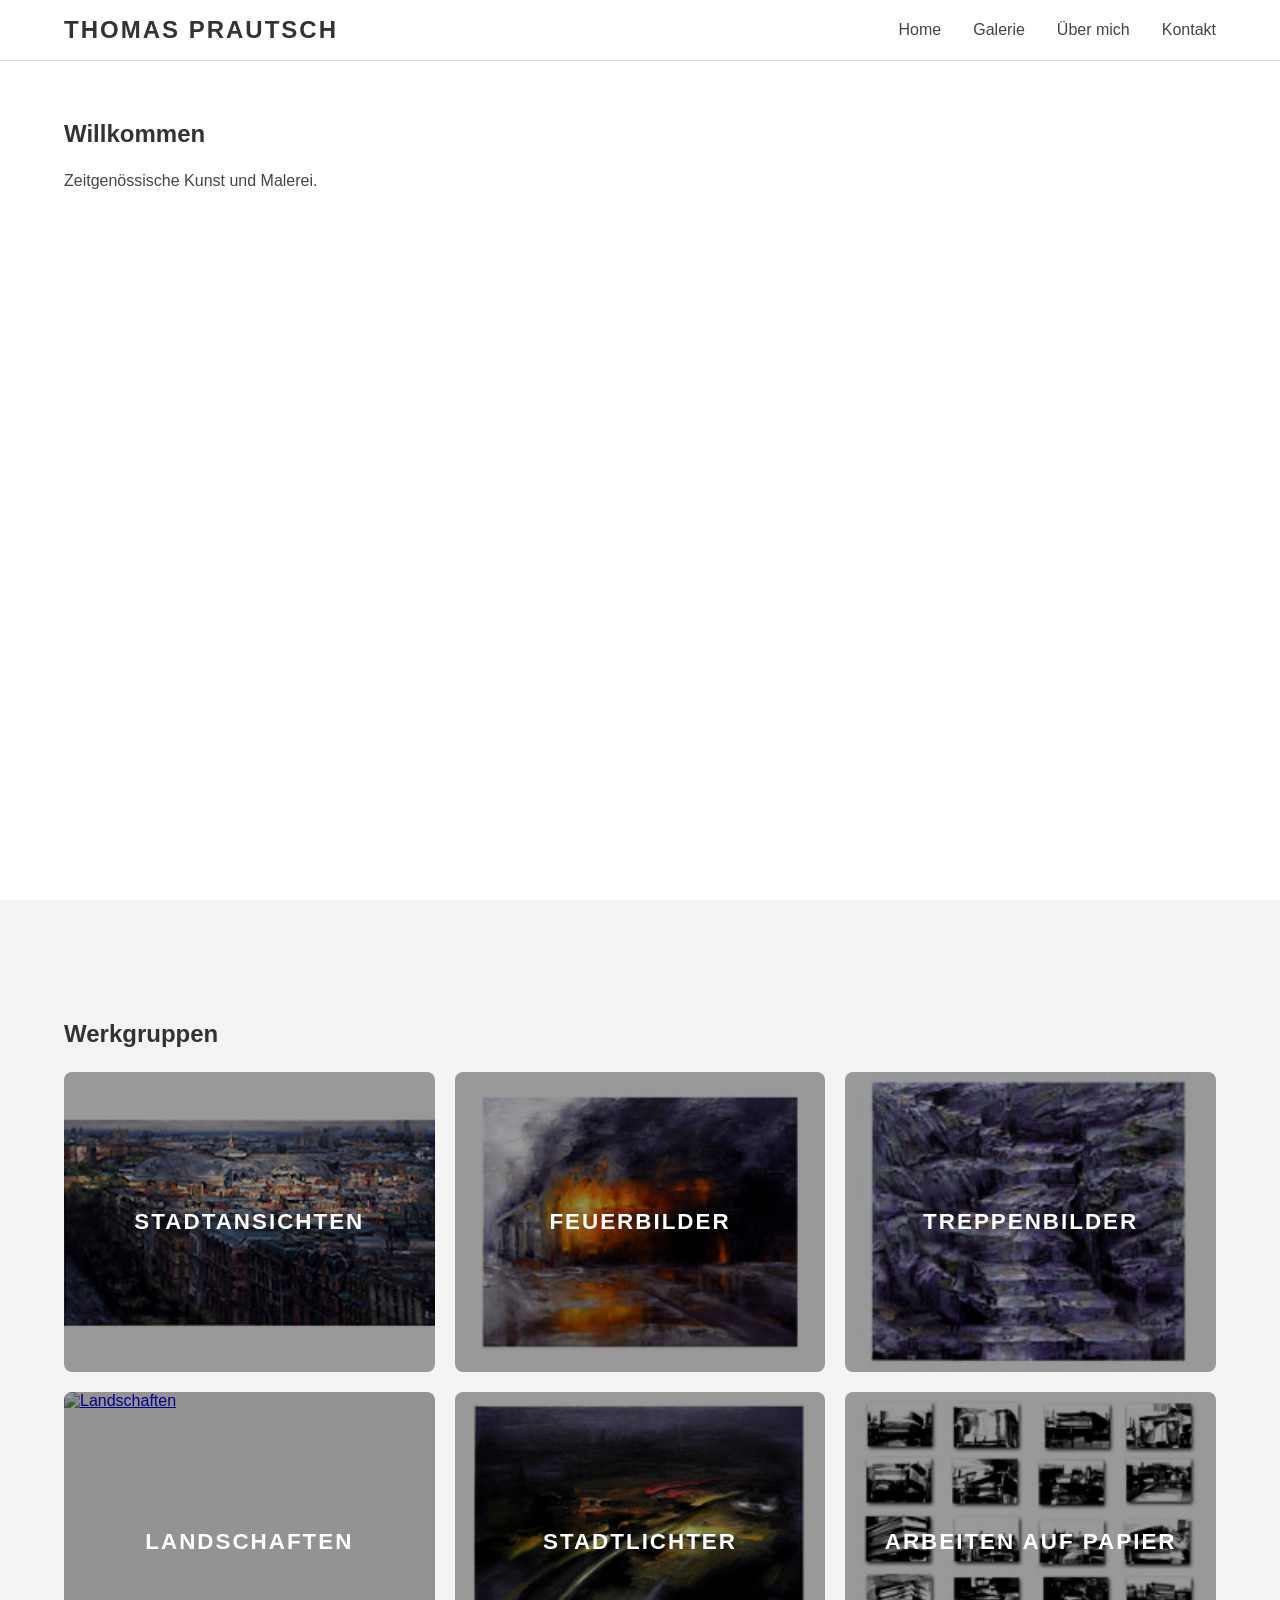
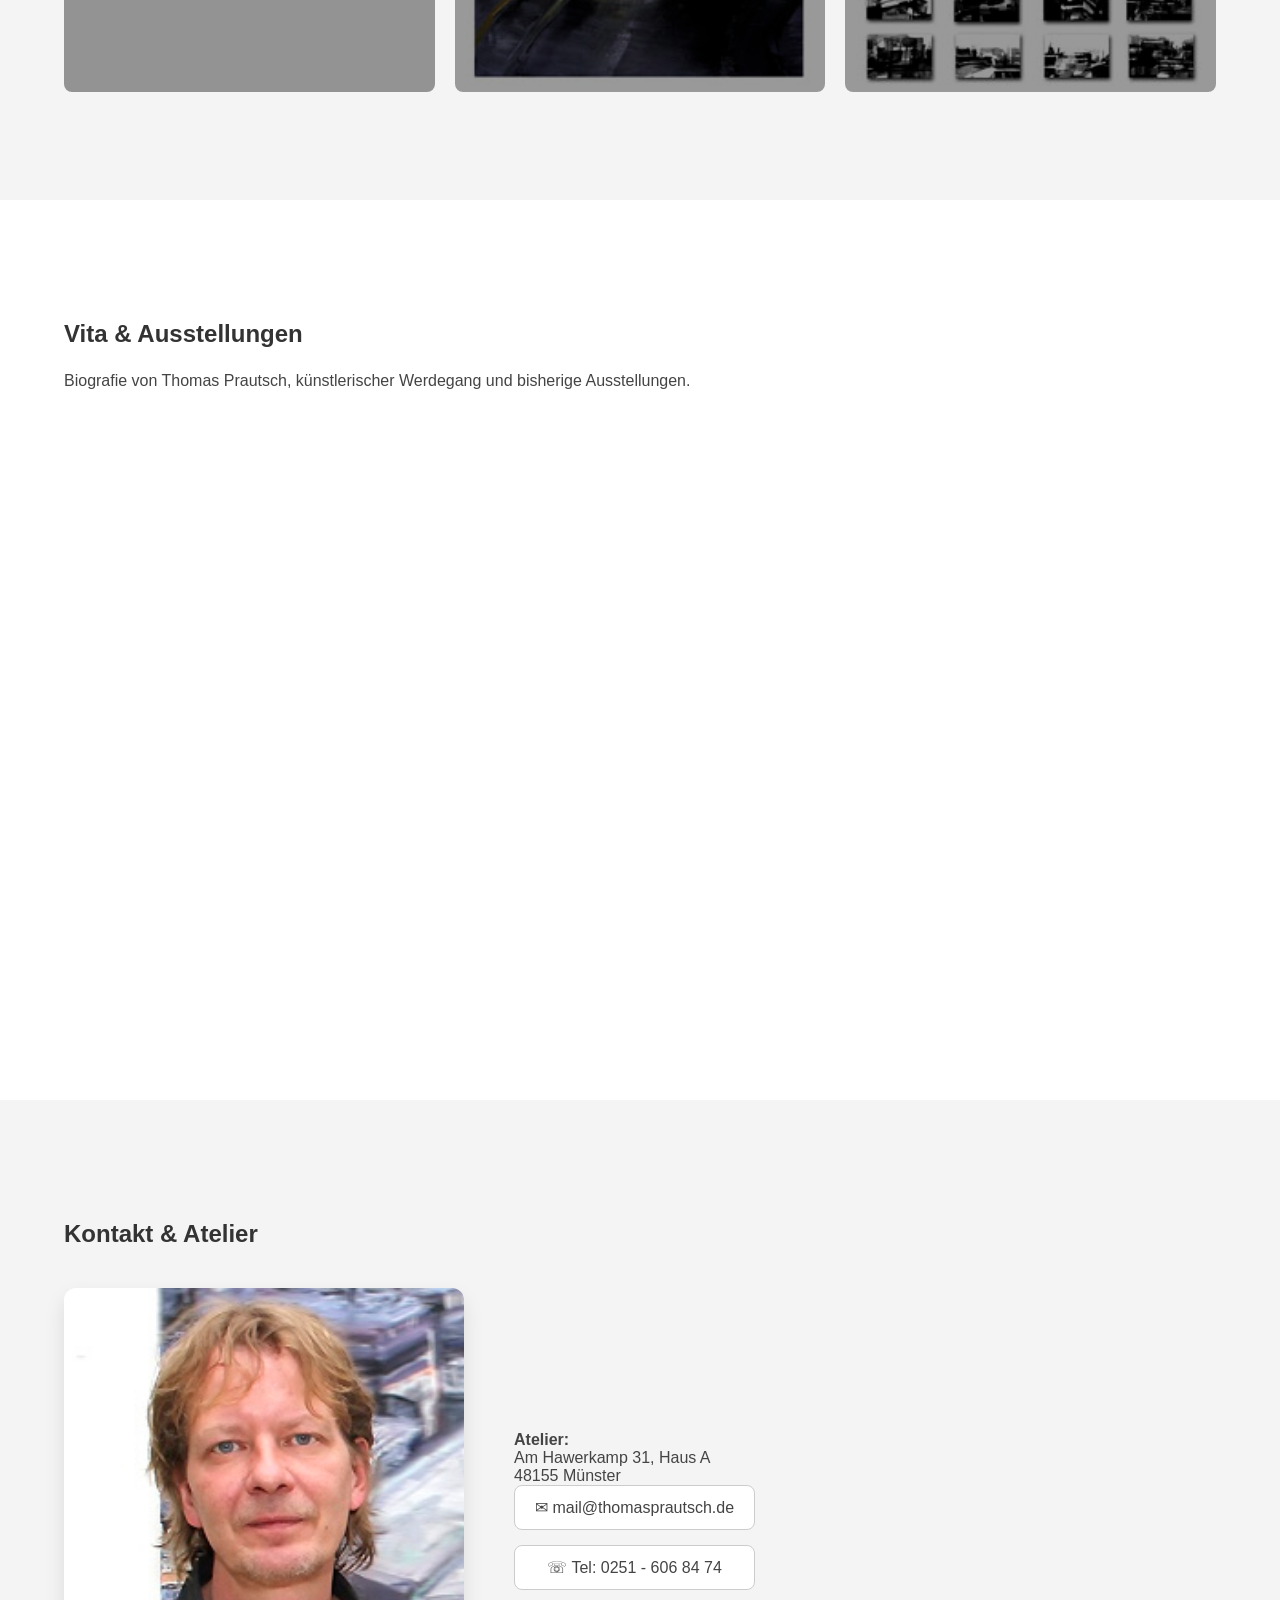
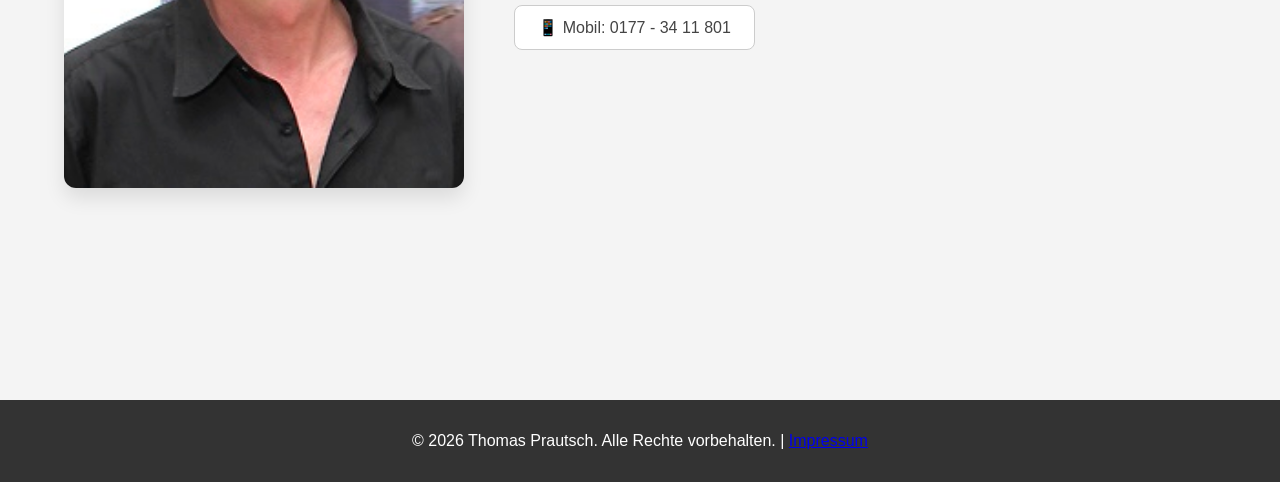
==== index.html @ 219afb4e "Update: Styles, Script, index; Add: feuerbilder, landschaften,..." ====
<!DOCTYPE html>
<html lang="de">
<head>
    <meta charset="UTF-8">
    <meta name="viewport" content="width=device-width, initial-scale=1.0">
    <title>Thomas Prautsch | Künstler</title>
    
    <link rel="stylesheet" href="Styles.css">
</head>
<body>

    <header class="header">
        <a href="#home" class="logo">Thomas Prautsch</a>
        
        <div class="hamburger">
            <span class="bar"></span>
            <span class="bar"></span>
            <span class="bar"></span>
        </div>

        <nav class="nav-menu">
            <ul class="nav-list">
                <li class="nav-item"><a href="#home" class="nav-link">Home</a></li>
                <li class="nav-item"><a href="#galerie" class="nav-link">Galerie</a></li>
                <li class="nav-item"><a href="#vita" class="nav-link">Über mich</a></li>
                <li class="nav-item"><a href="#kontakt" class="nav-link">Kontakt</a></li>
            </ul>
        </nav>
    </header>

    <main>
        <section id="home" class="section">
            <div class="container">
                <h1>Willkommen</h1>
                <p>Zeitgenössische Kunst und Malerei.</p>
                </div>
        </section>

        <section id="galerie" class="section bg-light">
    <div class="container">
        <h2>Werkgruppen</h2>
        <div class="category-grid">
            
            <a href="stadtansichten.html" class="category-item">
                <img src="bilder/stadt_vorschaubild.jpg" alt="Stadtansichten">
                <div class="category-overlay">
                    <span>Stadtansichten</span>
                </div>
            </a>

            <a href="feuerbilder.html" class="category-item">
                <img src="bilder/feuer_vorschaubild.jpg" alt="Feuerbilder">
                <div class="category-overlay">
                    <span>Feuerbilder</span>
                </div>
            </a>

            <a href="treppenbilder.html" class="category-item">
                <img src="bilder/treppe_vorschaubild.jpg" alt="Treppenbilder">
                <div class="category-overlay">
                    <span>Treppenbilder</span>
                </div>
            </a>

            <a href="Landschaften.html" class="category-item">
                <img src="bilder/Landschaft_vorschaubild.jpg" alt="Landschaften">
                <div class="category-overlay">
                    <span>Landschaften</span>
                </div>
            </a>

            <a href="Stadtlichter.html" class="category-item">
                <img src="bilder/stadtlicht_vorschaubild.jpg" alt="Stadtlichter">
                <div class="category-overlay">
                    <span>Stadtlichter</span>
                </div>
            </a>

            <a href="papierarbeiten.html" class="category-item">
                <img src="bilder/papier_vorschaubild.jpg" alt="Papierarbeiten">
                <div class="category-overlay">
                    <span>Arbeiten auf Papier</span>
                </div>
            </a>

            </div>
    </div>
</section>

        <section id="vita" class="section">
            <div class="container">
                <h2>Vita & Ausstellungen</h2>
                <p>Biografie von Thomas Prautsch, künstlerischer Werdegang und bisherige Ausstellungen.</p>
            </div>
        </section>

        <section id="kontakt" class="section bg-light">
            <div class="container">
                <h2>Kontakt & Atelier</h2>
                
                <div class="contact-wrapper">
                    <div class="contact-image">
                        <img src="bilder/Kontakt.jpeg" alt="Portrait Thomas Prautsch">
                    </div>

                    <div class="contact-info">
                        <p class="address">
                            <strong>Atelier:</strong><br>
                            Am Hawerkamp 31, Haus A<br>
                            48155 Münster
                        </p>
                        
                        <div class="contact-links">
                            <a href="mailto:mail@thomasprautsch.de" class="contact-btn">
                                ✉ mail@thomasprautsch.de
                            </a>
                            
                            <a href="tel:+492516068474" class="contact-btn">
                                ☏ Tel: 0251 - 606 84 74
                            </a>
                            
                            <a href="tel:+491773411801" class="contact-btn">
                                📱 Mobil: 0177 - 34 11 801
                            </a>
                        </div>
                    </div>
                </div>

            </div>
        </section>
    </main>

    <footer class="footer">
        <p>&copy; 2026 Thomas Prautsch. Alle Rechte vorbehalten. | <a href="#impressum">Impressum</a></p>
    </footer>
    <div id="lightbox" class="lightbox">
    <span class="close">&times;</span>
    <img class="lightbox-content" id="lightbox-img">
    <div id="caption"></div>
</div>
    <script src="Script.js"></script>
</body>
</html>
---- Styles.css ----
/* --- 1. VARIABLEN & RESET --- */
:root {
    --primary-color: #333;
    --bg-color: #fff;
    --bg-light: #f4f4f4;
    --text-color: #444;
    --nav-bg: #ffffff;
    --accent-color: #888;
}

* {
    margin: 0;
    padding: 0;
    box-sizing: border-box;
}

html {
    scroll-behavior: smooth;
    font-family: 'Helvetica Neue', Arial, sans-serif;
    color: var(--text-color);
}

/* --- 2. HEADER & NAVIGATION --- */
.header {
    background-color: var(--nav-bg);
    border-bottom: 1px solid #ddd;
    position: fixed; 
    width: 100%;
    top: 0;
    z-index: 1000;
    display: flex;
    justify-content: space-between;
    align-items: center;
    padding: 1rem 5%;
}

.logo {
    font-size: 1.5rem;
    font-weight: bold;
    color: var(--primary-color);
    text-decoration: none;
    text-transform: uppercase;
    letter-spacing: 2px;
}

.nav-list {
    display: flex;
    list-style: none;
}

.nav-item {
    margin-left: 2rem;
}

.nav-link {
    font-size: 1rem;
    color: var(--text-color);
    text-decoration: none;
    transition: color 0.3s ease;
}

.nav-link:hover {
    color: var(--accent-color);
}

/* --- 3. BURGER MENÜ (Mobile) --- */
.hamburger {
    display: none;
    cursor: pointer;
}

.bar {
    display: block;
    width: 25px;
    height: 3px;
    margin: 5px auto;
    transition: all 0.3s ease-in-out;
    background-color: var(--primary-color);
}

/* --- 4. SEKTIONEN & LAYOUT --- */
.section {
    padding: 120px 5% 60px; /* Padding oben erhöht wegen Fixed Header */
    min-height: 100vh;
}

.bg-light {
    background-color: var(--bg-light);
}

.container {
    max-width: 1200px;
    margin: 0 auto;
}

h1, h2 {
    color: var(--primary-color);
    margin-bottom: 1.5rem;
}

/* --- 5. STARTSEITEN-GRID (Mit Blur & Overlay) --- */
.category-grid {
    display: grid;
    grid-template-columns: repeat(auto-fit, minmax(300px, 1fr));
    gap: 20px;
}

.category-item {
    position: relative;
    overflow: hidden;
    height: 300px;
    border-radius: 8px;
    display: block;
}

.category-item img {
    width: 100%;
    height: 100%;
    object-fit: cover;
    transition: transform 0.5s ease, filter 0.5s ease;
}

.category-overlay {
    position: absolute;
    top: 0; left: 0; width: 100%; height: 100%;
    background-color: rgba(0, 0, 0, 0.4);
    display: flex;
    align-items: center;
    justify-content: center;
    transition: background-color 0.5s ease;
}

.category-overlay span {
    color: white;
    font-size: 1.4rem;
    font-weight: bold;
    text-transform: uppercase;
    letter-spacing: 2px;
}

.category-item:hover img {
    filter: blur(8px);
    transform: scale(1.1);
}

.category-item:hover .category-overlay {
    background-color: rgba(0, 0, 0, 0.6);
}

/* --- 6. KATEGORIE-SEITEN-GRID (Stadtansichten etc. - Ohne Blur) --- */
/* --- Masonry Layout (Spalten unabhängig voneinander) --- */
.works-grid {
    /* Definiert die Anzahl der Spalten */
    column-count: 3; 
    /* Abstand zwischen den Spalten */
    column-gap: 30px; 
    width: 100%;
}

.work-item {
    /* Wichtig: Verhindert, dass ein Element zwischen zwei Spalten zerrissen wird */
    break-inside: avoid; 
    display: inline-block; /* Nötig für die korrekte Spaltenberechnung */
    width: 100%;
    margin-bottom: 40px; /* Abstand nach unten zum nächsten Bild */
}

/* Anpassung für Tablets (2 Spalten) */
@media (max-width: 900px) {
    .works-grid {
        column-count: 2;
    }
}

/* Anpassung für Handys (1 Spalte) */
@media (max-width: 600px) {
    .works-grid {
        column-count: 1;
    }
}

.work-img-container {
    width: 100%;
    overflow: hidden;
    border-radius: 12px; /* Deine gewünschten abgerundeten Ecken */
}

.gallery-img {
    width: 100%;
    height: auto;
    display: block;
    cursor: pointer;
    transition: transform 0.3s ease;
}

.gallery-img:hover {
    transform: scale(1.03); /* Dezenter Zoom ohne Unschärfe */
}

.work-info {
    padding: 15px 5px;
}

.work-info h3 {
    font-size: 1.1rem;
    margin-bottom: 5px;
    color: var(--primary-color);
}

.work-info p {
    font-size: 0.9rem;
    color: #666;
    font-style: italic;
}

/* --- 7. KONTAKT BEREICH (Modern) --- */
.contact-wrapper {
    display: flex;
    flex-wrap: wrap;
    gap: 50px;
    align-items: center;
    margin-top: 40px;
}

.contact-image img {
    width: 100%;
    max-width: 400px;
    aspect-ratio: 4 / 5;
    object-fit: cover;
    object-position: 47% 50%; /* Deine X-Korrektur */
    border-radius: 12px;
    box-shadow: 0 10px 20px rgba(0,0,0,0.1);
}

.contact-links {
    display: flex;
    flex-direction: column;
    gap: 15px;
}

.contact-btn {
    display: inline-block;
    padding: 12px 20px;
    background-color: white;
    color: var(--text-color);
    border: 1px solid #ccc;
    border-radius: 8px;
    text-decoration: none;
    transition: all 0.3s ease;
    text-align: center;
}

.contact-btn:hover {
    background-color: var(--primary-color);
    color: white;
    transform: translateY(-3px);
}

/* --- 8. LIGHTBOX (Mit Navigation & Pfeilen) --- */
.lightbox {
    display: none;
    position: fixed;
    z-index: 3000;
    left: 0; top: 0; width: 100%; height: 100%;
    background-color: rgba(0, 0, 0, 0.95);
    align-items: center;
    justify-content: center;
}

.lightbox-content {
    max-width: 80%;
    max-height: 80%;
    animation: zoom 0.3s ease;
}

@keyframes zoom {
    from {transform: scale(0.8); opacity: 0;}
    to {transform: scale(1); opacity: 1;}
}

.close {
    position: absolute; top: 30px; right: 50px;
    color: white; font-size: 50px; cursor: pointer;
}

.prev, .next {
    position: absolute;
    top: 50%;
    transform: translateY(-50%);
    color: white;
    font-size: 50px;
    padding: 20px;
    cursor: pointer;
    user-select: none;
    transition: color 0.3s;
}

.prev { left: 20px; }
.next { right: 20px; }

.prev:hover, .next:hover { color: var(--accent-color); }

#caption {
    position: absolute;
    bottom: 40px;
    color: #ccc;
    font-size: 1.2rem;
}

/* --- 9. FOOTER --- */
.footer {
    text-align: center;
    padding: 2rem;
    background-color: var(--primary-color);
    color: white;
}

/* --- 10. MEDIA QUERIES --- */
@media (max-width: 768px) {
    .hamburger { display: block; }

    .nav-menu {
        position: fixed;
        left: -100%;
        top: 70px;
        background-color: var(--nav-bg);
        width: 100%;
        height: auto;
        padding-bottom: 20px;
        transition: 0.3s;
        box-shadow: 0 10px 10px rgba(0,0,0,0.1);
    }

    .nav-menu.active { left: 0; }
    
    .nav-list { flex-direction: column; text-align: center; }
    .nav-item { margin: 1.5rem 0; }

    .hamburger.active .bar:nth-child(2) { opacity: 0; }
    .hamburger.active .bar:nth-child(1) { transform: translateY(8px) rotate(45deg); }
    .hamburger.active .bar:nth-child(3) { transform: translateY(-8px) rotate(-45deg); }
    
    .prev, .next { font-size: 30px; }
}
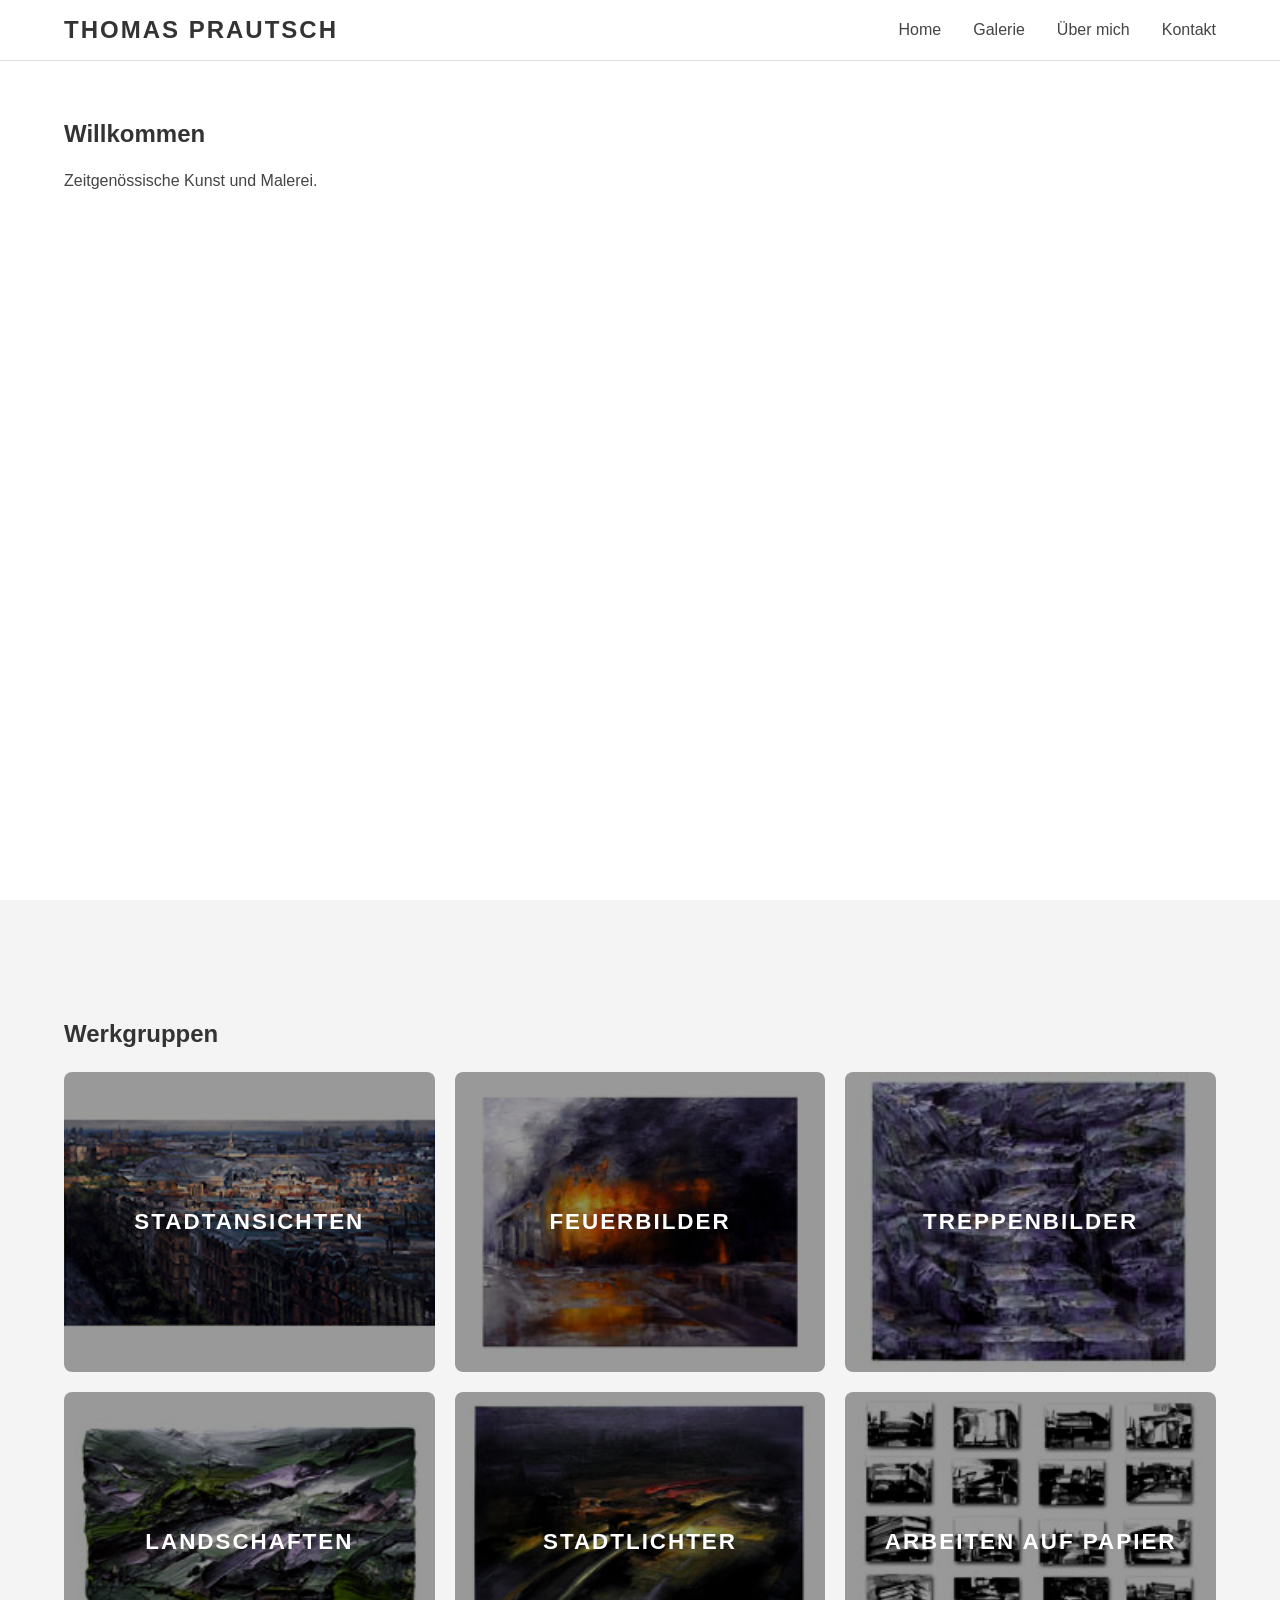
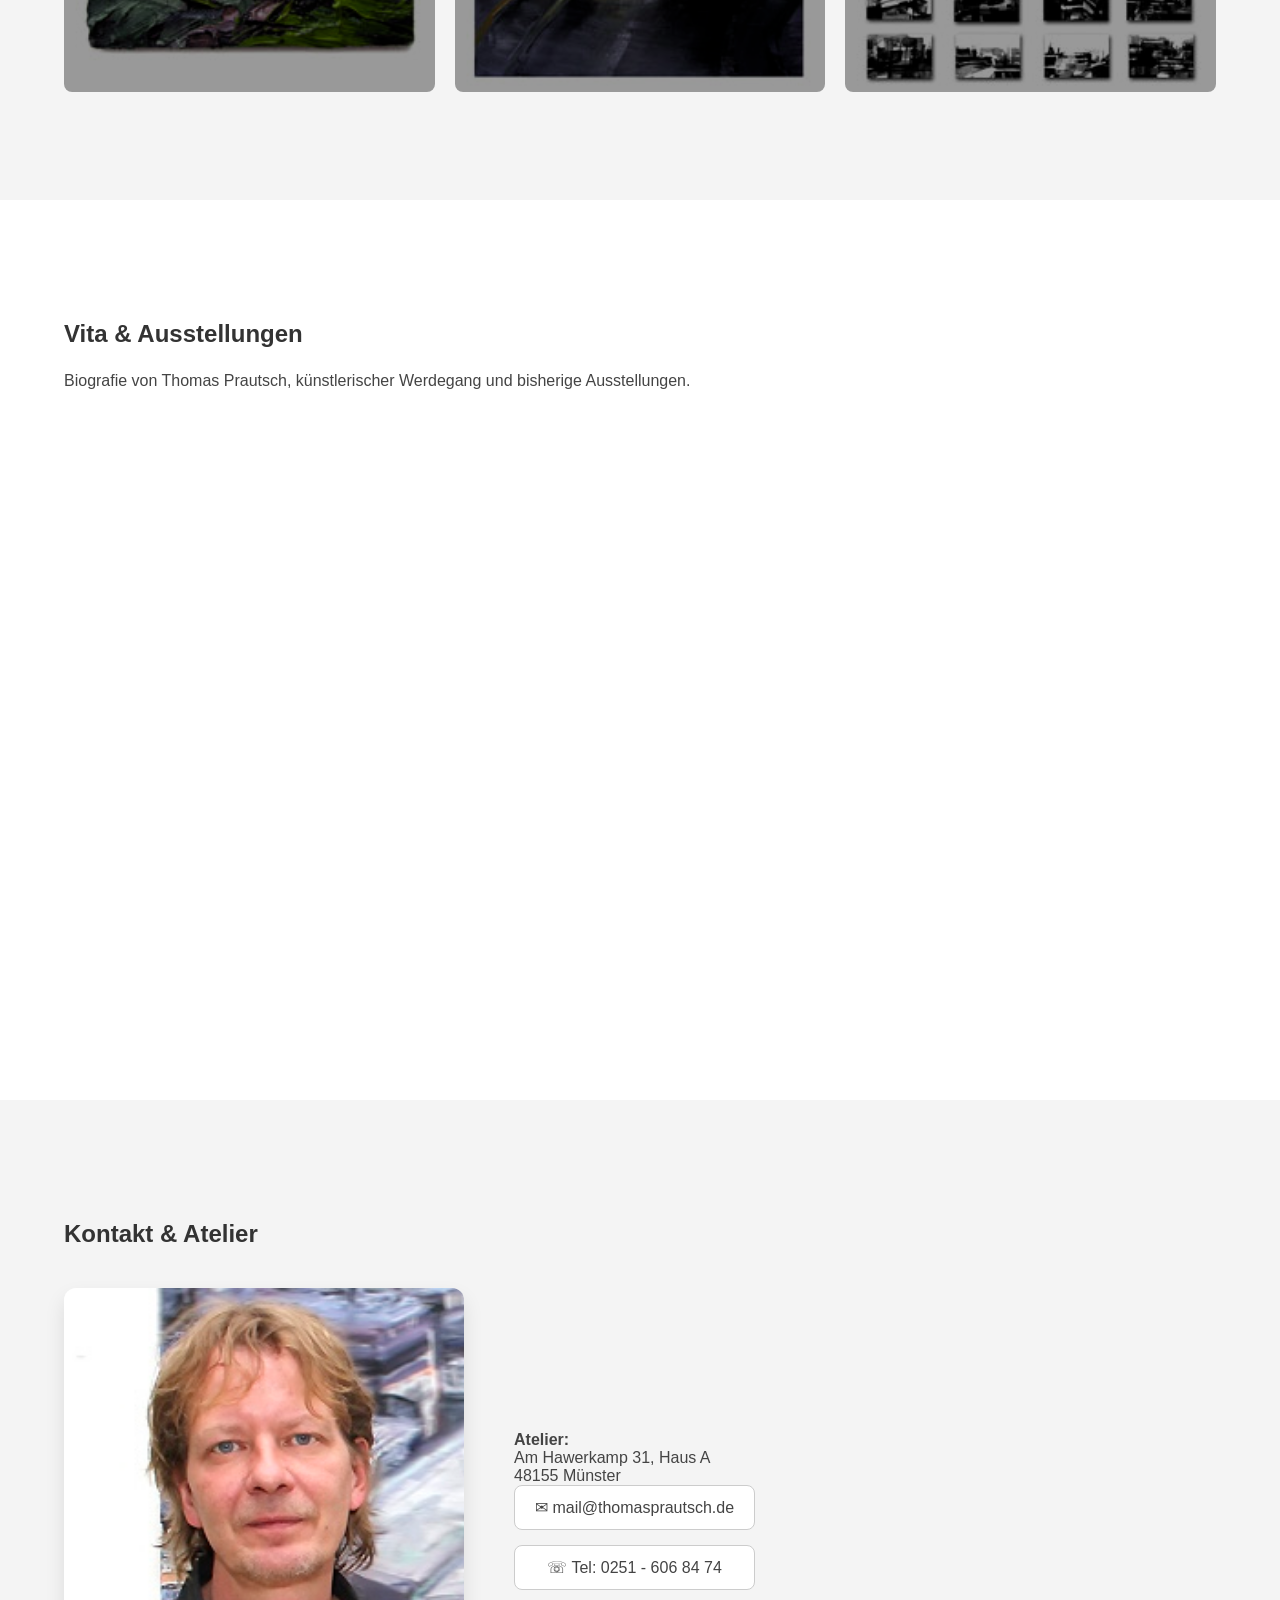
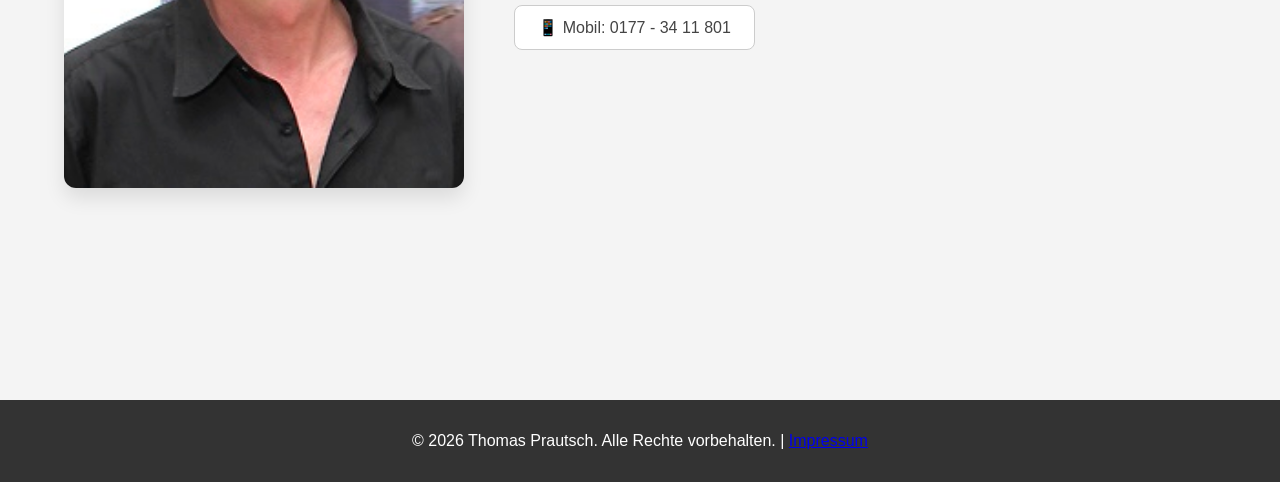
==== commit 8db77893: "Update index.html upper case errors" ====
--- a/index.html
+++ b/index.html
@@ -62,14 +62,14 @@
                 </div>
             </a>
 
-            <a href="Landschaften.html" class="category-item">
-                <img src="bilder/Landschaft_vorschaubild.jpg" alt="Landschaften">
+            <a href="landschaften.html" class="category-item">
+                <img src="bilder/landschaft_vorschaubild.jpg" alt="Landschaften">
                 <div class="category-overlay">
                     <span>Landschaften</span>
                 </div>
             </a>
 
-            <a href="Stadtlichter.html" class="category-item">
+            <a href="stadtlichter.html" class="category-item">
                 <img src="bilder/stadtlicht_vorschaubild.jpg" alt="Stadtlichter">
                 <div class="category-overlay">
                     <span>Stadtlichter</span>
@@ -140,4 +140,4 @@
 </div>
     <script src="Script.js"></script>
 </body>
-</html>+</html>
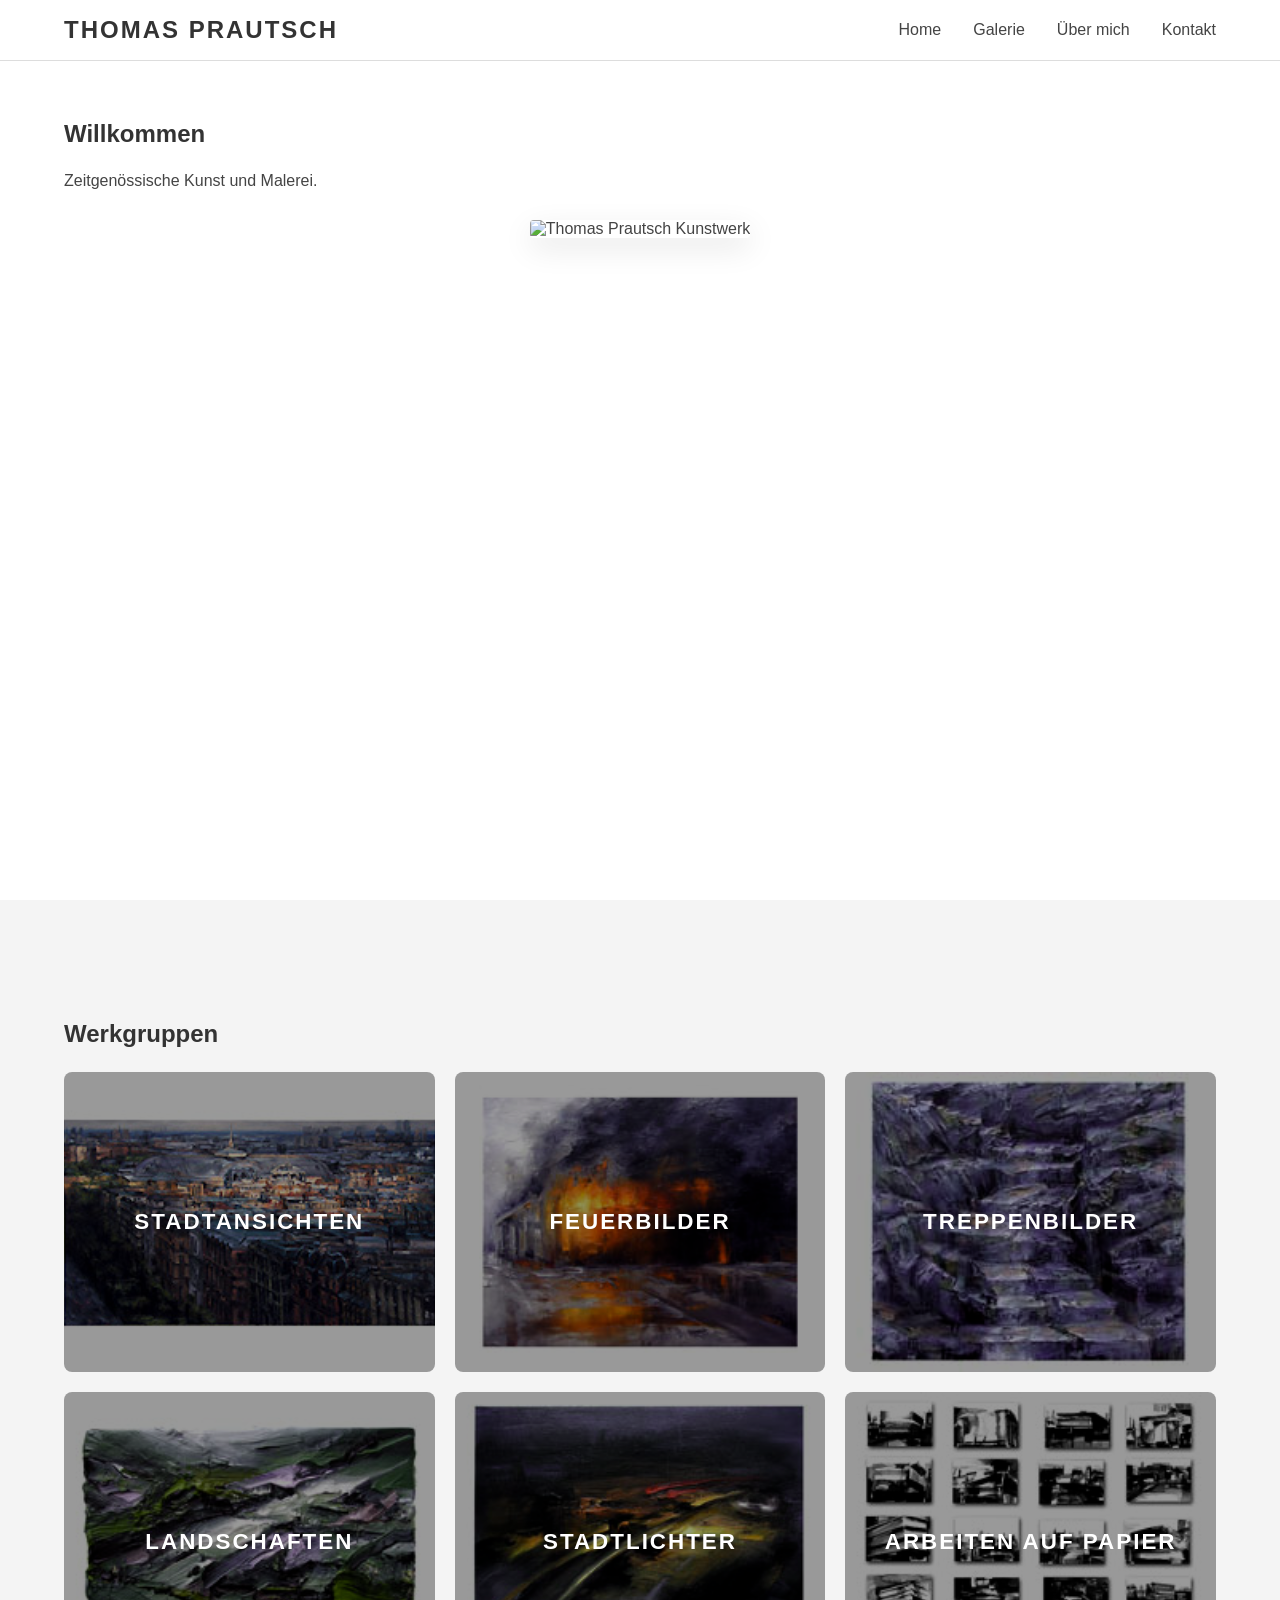
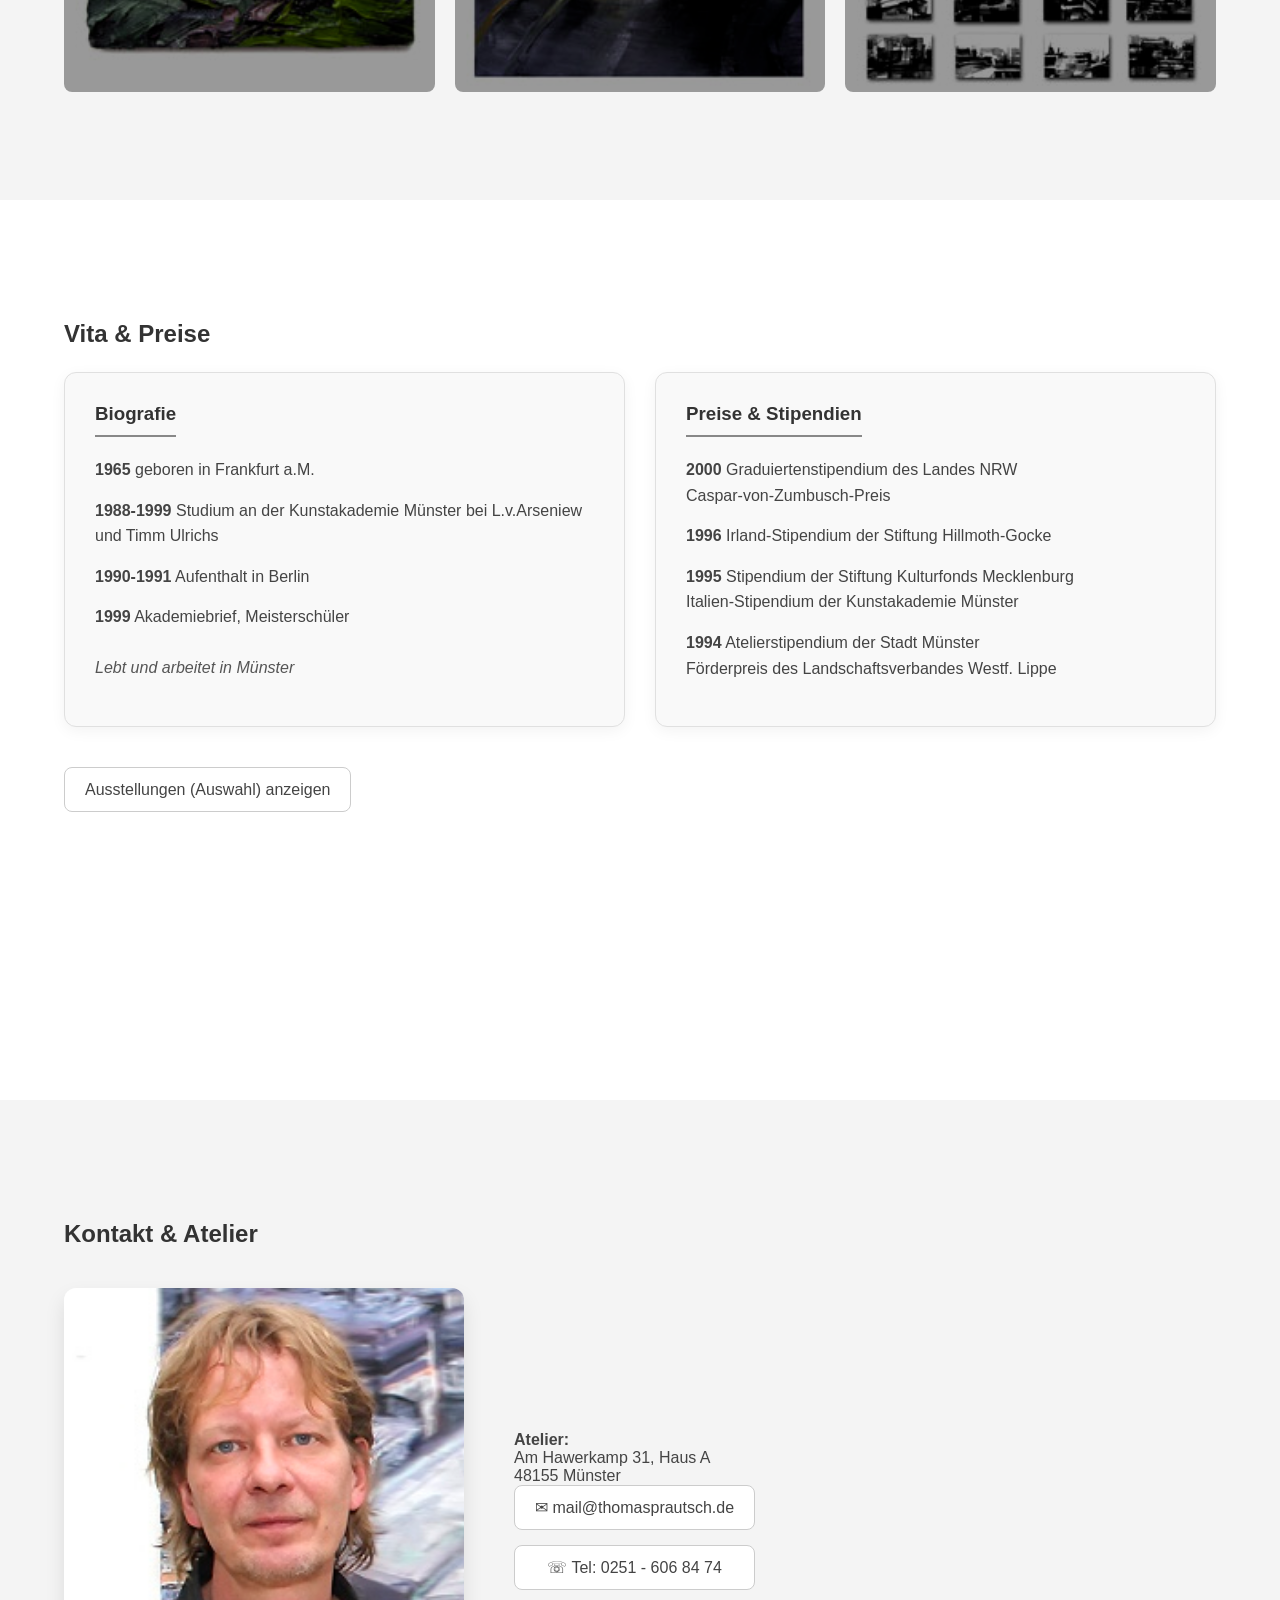
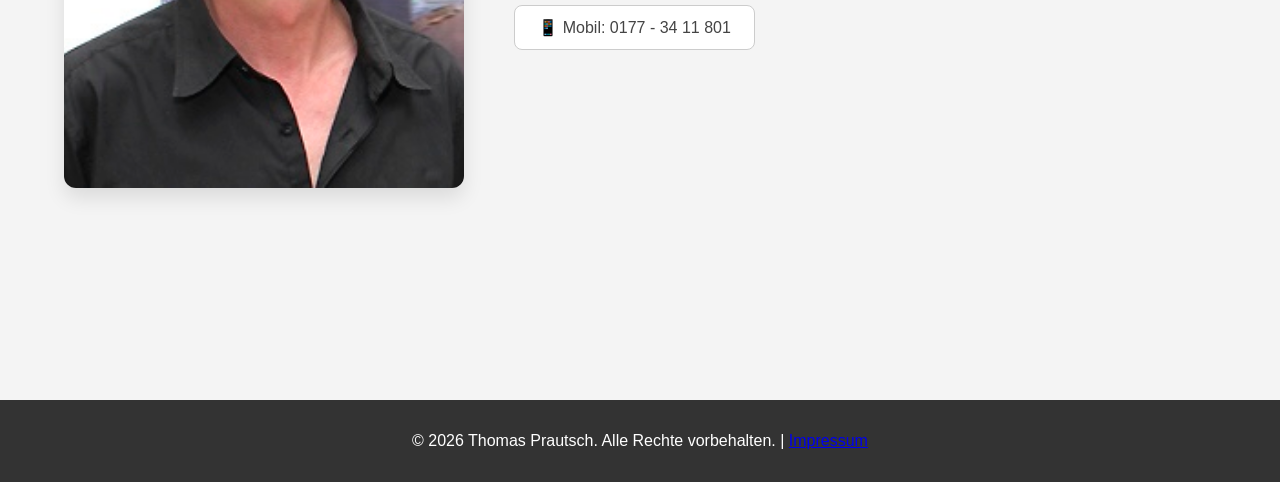
==== commit e70e7d39: "Update index, styles" ====
--- a/index.html
+++ b/index.html
@@ -33,64 +33,131 @@
             <div class="container">
                 <h1>Willkommen</h1>
                 <p>Zeitgenössische Kunst und Malerei.</p>
-                </div>
+            </div>
+            <div class="welcome-image-container">
+                <img src="bilder/Atelier_Pano_1.jpg" alt="Thomas Prautsch Kunstwerk" class="welcome-img">
+            </div>
         </section>
 
         <section id="galerie" class="section bg-light">
-    <div class="container">
-        <h2>Werkgruppen</h2>
-        <div class="category-grid">
+            <div class="container">
+                <h2>Werkgruppen</h2>
+                <div class="category-grid">
             
-            <a href="stadtansichten.html" class="category-item">
-                <img src="bilder/stadt_vorschaubild.jpg" alt="Stadtansichten">
-                <div class="category-overlay">
-                    <span>Stadtansichten</span>
-                </div>
-            </a>
-
-            <a href="feuerbilder.html" class="category-item">
-                <img src="bilder/feuer_vorschaubild.jpg" alt="Feuerbilder">
-                <div class="category-overlay">
-                    <span>Feuerbilder</span>
-                </div>
-            </a>
-
-            <a href="treppenbilder.html" class="category-item">
-                <img src="bilder/treppe_vorschaubild.jpg" alt="Treppenbilder">
-                <div class="category-overlay">
-                    <span>Treppenbilder</span>
-                </div>
-            </a>
-
-            <a href="landschaften.html" class="category-item">
-                <img src="bilder/landschaft_vorschaubild.jpg" alt="Landschaften">
-                <div class="category-overlay">
-                    <span>Landschaften</span>
-                </div>
-            </a>
-
-            <a href="stadtlichter.html" class="category-item">
-                <img src="bilder/stadtlicht_vorschaubild.jpg" alt="Stadtlichter">
-                <div class="category-overlay">
-                    <span>Stadtlichter</span>
-                </div>
-            </a>
-
-            <a href="papierarbeiten.html" class="category-item">
-                <img src="bilder/papier_vorschaubild.jpg" alt="Papierarbeiten">
-                <div class="category-overlay">
-                    <span>Arbeiten auf Papier</span>
-                </div>
-            </a>
-
-            </div>
-    </div>
+                    <a href="stadtansichten.html" class="category-item">
+                        <img src="bilder/stadt_vorschaubild.jpg" alt="Stadtansichten">
+                        <div class="category-overlay">
+                            <span>Stadtansichten</span>
+                        </div>
+                    </a>
+
+                    <a href="feuerbilder.html" class="category-item">
+                        <img src="bilder/feuer_vorschaubild.jpg" alt="Feuerbilder">
+                        <div class="category-overlay">
+                            <span>Feuerbilder</span>
+                        </div>
+                    </a>
+
+                    <a href="treppenbilder.html" class="category-item">
+                        <img src="bilder/treppe_vorschaubild.jpg" alt="Treppenbilder">
+                        <div class="category-overlay">
+                            <span>Treppenbilder</span>
+                        </div>
+                    </a>
+
+                    <a href="landschaften.html" class="category-item">
+                        <img src="bilder/landschaft_vorschaubild.jpg" alt="Landschaften">
+                        <div class="category-overlay">
+                            <span>Landschaften</span>
+                        </div>
+                    </a>
+
+                    <a href="stadtlichter.html" class="category-item">
+                        <img src="bilder/stadtlicht_vorschaubild.jpg" alt="Stadtlichter">
+                        <div class="category-overlay">
+                            <span>Stadtlichter</span>
+                        </div>
+                    </a>
+
+                    <a href="papierarbeiten.html" class="category-item">
+                        <img src="bilder/papier_vorschaubild.jpg" alt="Papierarbeiten">
+                        <div class="category-overlay">
+                            <span>Arbeiten auf Papier</span>
+                        </div>
+                    </a>
+
+                </div>
+            </div>
 </section>
 
         <section id="vita" class="section">
             <div class="container">
-                <h2>Vita & Ausstellungen</h2>
-                <p>Biografie von Thomas Prautsch, künstlerischer Werdegang und bisherige Ausstellungen.</p>
+                <h2>Vita & Preise</h2>
+                
+                <div class="vita-grid">
+                    
+                    <div class="info-box">
+                        <h3>Biografie</h3>
+                        <ul class="clean-list">
+                            <li><strong>1965</strong> geboren in Frankfurt a.M.</li>
+                            <li><strong>1988-1999</strong> Studium an der Kunstakademie Münster bei L.v.Arseniew und Timm Ulrichs</li>
+                            <li><strong>1990-1991</strong> Aufenthalt in Berlin</li>
+                            <li><strong>1999</strong> Akademiebrief, Meisterschüler</li>
+                            <li class="highlight-text">Lebt und arbeitet in Münster</li>
+                        </ul>
+                    </div>
+
+                    <div class="info-box">
+                        <h3>Preise & Stipendien</h3>
+                        <ul class="clean-list">
+                            <li><strong>2000</strong> Graduiertenstipendium des Landes NRW <br> Caspar-von-Zumbusch-Preis</li>
+                            <li><strong>1996</strong> Irland-Stipendium der Stiftung Hillmoth-Gocke</li>
+                            <li><strong>1995</strong> Stipendium der Stiftung Kulturfonds Mecklenburg <br> Italien-Stipendium der Kunstakademie Münster</li>
+                            <li><strong>1994</strong> Atelierstipendium der Stadt Münster <br> Förderpreis des Landschaftsverbandes Westf. Lippe</li>
+                        </ul>
+                    </div>
+                    
+                </div>
+
+                <div class="ausstellungen-wrapper">
+                    <details class="ausstellungen-accordion">
+                        <summary class="contact-btn">Ausstellungen (Auswahl) anzeigen</summary>
+                        
+                        <div class="accordion-content">
+                            <ul class="clean-list">
+                                <li><strong>2021</strong> / Engelsgleich, No Cube; Münster</li>
+                                <li><strong>2020</strong> / under constuction, Ahlen <br> Baltic Bridges 8`International Watercolour Biennial 2020, Kaunas</li>
+                                <li><strong>2019</strong> / Ausstellung zum Wilhelm-Morgener-Preis, Wilhelm-Morgener-Haus, Soest <br> Lichtecht, Dr. Carl Dörken Galerie, Herdecke <br> Schönes Wohnen, No Cube Schauraum für Kunst und Medien, Münster <br> Sichtweiten, Wetdeutscher Künstlerbund, Osthaus Museum, Hagen</li>
+                                <li><strong>2018</strong> / Im Licht ist der Schatten tiefer, Kunstverein Melle <br> 7`Baltic Bridges International Watercolour Biennial 2018, Kaunas <br> Hier und Jetzt, Gustav-Lübcke-Museum, Hamm <br> Feuer in Öl, Kunstverein Steinfurt <br> Thomas Prautsch - Malerei, Kunstverein Greven</li>
+                                <li><strong>2017</strong> / Landschaft zu Landschaft, Haus Villigst, Schwerte <br> Wendy, Ausstellung zur Skulptura 2017, Ausstellungshalle am Hawerkamp, Münster</li>
+                                <li><strong>2016</strong> / Glasig, No Cube, Schauraum für Kunst und Medien, Münster <br> Lichtspiele, Theater Münster <br> Schwerer Mut – Leichter Spott, Künstlerhaus Dortmund, Dortmund <br> Handspiele, Schauraum 2016, Nacht der Museen und Galerien, Münster</li>
+                                <li><strong>2015</strong> / Stadt_Werke, No Cube, Schauraum für Kunst und Medien, Münster <br> Postkarten künstlerisch, FAK, Münster <br> Münsteraner Hängung ll, Ausstellungshalle Hawerkamp, Münster</li>
+                                <li><strong>2014</strong> / Fotokunst 2.0, Fotografie/Malerei, ArtHaus, Schloß Ahaus <br> HDLU, Zagreb, Kroatien <br> Falscher Hase, Galerie Münsterland, Emsdetten <br> von anderer Weise, Ausstellungshalle Hawerkamp, Münster</li>
+                                <li><strong>2013</strong> / Stadtlandschaften, Stadthausgalerie Münster <br> Facettenreich, Oberlandesgericht Hamm <br> Wir wieder Hier, westdeutscher Künstlerbund, Kunstmuseum Bochum <br> Kunst im Kleinformat, Atelier Schwerinstraße, Düsseldorf <br> 15 Jahre Förderverein Aktuelle Kunst, Münster</li>
+                                <li><strong>2012</strong> / Hier und Jetzt, Gustav-Lübcke-Museum, Hamm <br> Ansichten, Kunstverein Ahlen</li>
+                                <li><strong>2011</strong> / Gocart Gallery, Visby, Schweden <br> Wasser-Land-Luft, Kunstverein Leimen <br> Stadtansichten, Wohn und Stadtbau, Münster</li>
+                                <li><strong>2010</strong> / Landpartie, Kunstmuseum Ahlen, Westdeutscher Künstlerbund <br> Jahresgabenausstellung des Fördervereins Aktuelle Kunst, Münster <br> Eröffnungsausstellung der Ateliergemeinschaft Schulstraße, Münster</li>
+                                <li><strong>2009</strong> / Feuer und Flamme, Generatorenhalle, Niederrheinwerke Viersen <br> Stadtlandschaften, Galerie Meta Weber, Krefeld <br> Meno Parkas Galerie, Kaunas, Litauen <br> Neue Landschaften, Thyssenkrupp Steel AG, Duisburg <br> Art Karlsruhe 09, Galerie CP, Karlsruhe</li>
+                                <li><strong>2008</strong> / Forum Treppe, Spitzbart Ausstellungshalle, Oberasbach/Nürnberg <br> Modell und Wirklichkeit, Städtische Galerie im Rathaus Lippstadt <br> Art Karlsruhe 08, Galerie CP, Karlsruhe</li>
+                                <li><strong>2006</strong> / 175 Jahre westfälischer Kunstverein, westfälisches Landesmuseum, Münster <br> Stadtbilder, Tapetenfabrik, Bonn</li>
+                                <li><strong>2005</strong> / Mit offenem Ende, Kunsthalle Recklinghausen <br> WKB, Verein für aktuelle Kunst, Oberhausen <br> Naturlich, Galerie CP, Wiesbaden</li>
+                                <li><strong>2004</strong> / Galerie Schneider, Bonn</li>
+                                <li><strong>2003</strong> / Galerie Elitzer, Saarbrücken</li>
+                                <li><strong>2002</strong> / Galerie Dis, Maastricht, NL <br> Jahresgaben 2002, Kunstverein Ahlen <br> Künstler, Knöpfe II, Museen der Stadt Lüdenscheid</li>
+                                <li><strong>2001</strong> / Sammlung der Provinzial Versicherung, Westfälisches Landesmuseum, Münster <br> Jahresausstellung Vischering, Lüdinghausen <br> Ausstellungbeteiligung zum Lukas-Cranach-Preis, Kronach</li>
+                                <li><strong>2000</strong> / Zitadelle Spandau, Berlin <br> Jahresausstellung des Westdeutschen Künstlerbund, Lüdenscheid <br> Ausstellung zum Caspar-von-Zumbusch-Preis, Herzebrock</li>
+                                <li><strong>1999</strong> / multiple choice, Werrethalle, Löhne <br> Auf der Bildfläche, Heiligenkreuzerhof, Wien <br> Malerei, Galerie König, Münster</li>
+                                <li><strong>1998</strong> / Schauplätze, Westdeutscher Künstlerbund, Flottmann-Halle, Herne <br> Schnittstellen, Mineralogisches Museum, Münster</li>
+                                <li><strong>1997</strong> / Kunststudenten stellen aus, Bundesministerium für Wissenschaft und Forschung, Kunsthalle, Bonn</li>
+                                <li><strong>1996</strong> / Städtische Galerie des Emschertal-Museums, Herne <br> Museum Abtei Liesborn, Wadersloh-Liesborn <br> Unterwegs, Künstlerwerkstatt, München <br> Ausstellung der Atelierstipendiaten 1994-96, Städt. Ausstellungshalle, Münster <br> Skulpturenmuseum Glaskasten Marl <br> Lage der Dinge, Westdeutscher Künstlerbund, Gustav-Lübke-Museum, Hamm <br> Dialog, Königliche Kunsthochschule, Stockholm</li>
+                                <li><strong>1995</strong> / Ausstellung zum Wilhelm-Morgen-Preis, Wilhelm-Morgener-Haus, Soest <br> Meisterschüler in westfälischen Schlössern, Gut Opherdicke, Unna <br> Malerei, Förderpreisausstellung des Westfälischen Kunstvereins, Münster</li>
+                                <li><strong>1994</strong> / Ausstellung zum Ida-Gerhardi-Preis, Städtische Galerie Lüdenscheid <br> Spektakel 94, Museum am Ostwall, Dortmund</li>
+                                <li><strong>1993</strong> / Ausstellung zum Max-Ernst-Stipendium, Galerie am Schloß, Brühl <br> Passion, Bernward-Preis, Roemer- und Pelizaeus Museum, Hildesheim</li>
+                            </ul>
+                        </div>
+                    </details>
+                </div>
+
             </div>
         </section>
 
@@ -140,4 +207,4 @@
 </div>
     <script src="Script.js"></script>
 </body>
-</html>
+</html>
--- a/Styles.css
+++ b/Styles.css
@@ -4,7 +4,7 @@
     --bg-color: #fff;
     --bg-light: #f4f4f4;
     --text-color: #444;
-    --nav-bg: #ffffff;
+    --nav-bg: #ffffffa4;
     --accent-color: #888;
 }
 
@@ -23,6 +23,8 @@
 /* --- 2. HEADER & NAVIGATION --- */
 .header {
     background-color: var(--nav-bg);
+    backdrop-filter: blur(50px);
+    -webkit-backdrop-filter: blur(50px);
     border-bottom: 1px solid #ddd;
     position: fixed; 
     width: 100%;
@@ -62,8 +64,19 @@
 .nav-link:hover {
     color: var(--accent-color);
 }
-
-/* --- 3. BURGER MENÜ (Mobile) --- */
+/* --- Wilkommen Seite --- */
+.welcome-image-container {
+    margin-top: 30px;
+    text-align: center;
+}
+
+.welcome-img {
+    max-width: 100%; /* Verhindert, dass das Bild breiter als der Bildschirm ist */
+    height: auto;
+    border-radius: 4px; /* Passt zu deinen Buttons */
+    box-shadow: 0 10px 30px rgba(0,0,0,0.1); /* Eleganter Schatten */
+}
+/* --- BURGER MENÜ (Mobile) --- */
 .hamburger {
     display: none;
     cursor: pointer;
@@ -182,7 +195,7 @@
 .work-img-container {
     width: 100%;
     overflow: hidden;
-    border-radius: 12px; /* Deine gewünschten abgerundeten Ecken */
+    border-radius: 12px; /*abgerundete Ecken */
 }
 
 .gallery-img {
@@ -212,8 +225,91 @@
     color: #666;
     font-style: italic;
 }
-
-/* --- 7. KONTAKT BEREICH (Modern) --- */
+/* --- Vita, Preise, Ausstellungen --- */
+.vita-grid {
+    display: grid;
+    /* Macht 2 Spalten auf dem PC. Auf kleinen Bildschirmen wird es automatisch 1 Spalte */
+    grid-template-columns: repeat(auto-fit, minmax(300px, 1fr));
+    gap: 30px;
+    margin-bottom: 40px;
+}
+
+/* Die abgerundeten Boxen */
+.info-box {
+    background-color: #f9f9f9; /* Helles Grau für Kontrast */
+    border: 1px solid #e0e0e0;
+    border-radius: 12px;
+    padding: 30px;
+    box-shadow: 0 4px 15px rgba(0,0,0,0.05);
+    transition: transform 0.3s ease;
+}
+
+.info-box:hover {
+    transform: translateY(-5px); /* Kleiner Hover-Effekt für die Boxen */
+}
+
+.info-box h3 {
+    margin-top: 0;
+    margin-bottom: 20px;
+    color: var(--primary-color);
+    border-bottom: 2px solid var(--accent-color);
+    padding-bottom: 10px;
+    display: inline-block;
+}
+
+/* Listen ohne Standard-Punkte styling */
+.clean-list {
+    list-style-type: none;
+    padding-left: 0;
+    margin: 0;
+}
+
+.clean-list li {
+    margin-bottom: 15px;
+    line-height: 1.6;
+}
+
+.highlight-text {
+    margin-top: 25px;
+    font-style: italic;
+    color: #555;
+}
+
+/* --- AUSSTELLUNGEN AUFKLAPP-MENÜ --- */
+.ausstellungen-wrapper {
+    text-align: center; /* Zentriert den Button */
+    margin-top: 20px;
+}
+
+.ausstellungen-accordion {
+    text-align: left; /* Text innen bleibt linksbündig */
+    background-color: #fff;
+    border-radius: 12px;
+}
+
+/* Versteckt das Standard-Dreieck des Browsers im Summary */
+.ausstellungen-accordion summary::-webkit-details-marker {
+    display: none;
+}
+.ausstellungen-accordion summary {
+    list-style: none; /* Für Firefox etc. */
+    cursor: pointer;
+    /* Wir nutzen hier einfach deine .contact-btn Klasse im HTML, 
+       damit der Button exakt so aussieht wie deine anderen! */
+}
+
+.accordion-content {
+    margin-top: 20px;
+    padding: 30px;
+    background-color: #f9f9f9;
+    border: 1px solid #e0e0e0;
+    border-radius: 12px;
+    max-height: 400px; /* Begrenzt die Höhe */
+    overflow-y: auto;  /* Macht die Liste scrollbar, wenn sie zu lang ist! */
+    box-shadow: inset 0 0 10px rgba(0,0,0,0.05);
+}
+
+/* --- 7. KONTAKT BEREICH --- */
 .contact-wrapper {
     display: flex;
     flex-wrap: wrap;
@@ -227,7 +323,7 @@
     max-width: 400px;
     aspect-ratio: 4 / 5;
     object-fit: cover;
-    object-position: 47% 50%; /* Deine X-Korrektur */
+    object-position: 47% 50%; /* X-Y-Korrektur */
     border-radius: 12px;
     box-shadow: 0 10px 20px rgba(0,0,0,0.1);
 }
@@ -238,9 +334,17 @@
     gap: 15px;
 }
 
+/* --- NORMALER CONTACT-BTN (Angepasst an die Höhe des ersten Buttons) --- */
 .contact-btn {
-    display: inline-block;
-    padding: 12px 20px;
+    display: inline-flex;         /* Gleicher Display-Typ */
+    align-items: center;          /* Text vertikal zentrieren */
+    justify-content: center;      /* Text horizontal zentrieren */
+    vertical-align: middle;
+    
+    height: 45px;                 /* EXAKT dieselbe feste Höhe wie dein erster Button */
+    padding: 0 20px;              /* EXAKT dasselbe Padding */
+    box-sizing: border-box;       /* WICHTIG: Damit die 45px inkl. Border gelten */
+    
     background-color: white;
     color: var(--text-color);
     border: 1px solid #ccc;
@@ -248,28 +352,121 @@
     text-decoration: none;
     transition: all 0.3s ease;
     text-align: center;
-}
-
+    cursor: pointer;
+}
+
+/* Der normale Hover-Effekt für die anderen Buttons */
 .contact-btn:hover {
     background-color: var(--primary-color);
     color: white;
-    transform: translateY(-3px);
+    /* Der kleine Versatz nach oben, passend zum Regenbogen-Button */
+    transform: translateY(-2px); 
+}
+
+/* Der "Alle Anzeigen"-Button mit additiven, fröhlichen Übergängen */
+/* --- OPTIMIERTE & GEFIXTE LIGHTBOX-TASTE --- */
+.bottom-nav .btn-group .contact-btn:first-child {
+    /* WICHTIG: Erlaubt uns, das Bild absolut zu positionieren */
+    position: relative; 
+    
+    /* Stell sicher, dass der Button dieselben Ränder hat wie die anderen */
+    border: 1px solid #ccc;
+    color: inherit;
+    transition: all 0.3s ease;
+    
+    /* Stell sicher, dass der Button auch wirklich einen border-radius hat */
+    border-radius: 8px; /* Oder den Wert, den du global nutzt */
+    
+    /* 1. DER HAUPT-FIX: Verhindert, dass Farben an den Ecken durchscheinen */
+    overflow: hidden; 
+}
+
+/* Hover-Effekt: Der Hintergrund-Gradient wird als Pseudo-Element eingefügt */
+/* --- FIX: EINHEITLICHE HÖHE & SAUBERER RAND --- */
+.bottom-nav .btn-group .contact-btn:first-child {
+    position: relative;
+    overflow: hidden;
+    border-radius: 8px;
+    border: 1px solid #ccc;
+    
+    /* Diese Zeilen erzwingen die exakt gleiche Höhe wie bei den anderen Buttons */
+    display: inline-flex;
+    align-items: center;
+    justify-content: center;
+    vertical-align: middle;
+    height: 45px; /* Passe diesen Wert an die Höhe deiner anderen Buttons an */
+    box-sizing: border-box; /* WICHTIG: Padding wird in die Höhe eingerechnet */
+    
+    padding: 0 20px;
+    text-decoration: none;
+    color: inherit;
+    transition: all 0.3s ease;
+    z-index: 1;
+}
+
+/* Der Hover-Effekt (bleibt fast gleich, aber sauberer positioniert) */
+.bottom-nav .btn-group .contact-btn:first-child:hover::before {
+    content: "";
+    position: absolute;
+    top: 0;
+    left: 0;
+    width: 100%;
+    height: 100%;
+    z-index: -1;
+    background: conic-gradient(
+        from 0deg,
+        #ff0000, #ffff00, #00ff00, #00ffff, #0000ff, #ff00ff, #ff0000
+    );
+    animation: rotateGradient 3s linear infinite; /* Optional: kleine Drehung */
+}
+
+.bottom-nav .btn-group .contact-btn:first-child:hover {
+    color: white;
+    border-color: transparent;
+    transform: translateY(-2px);
+    text-shadow: 1px 1px 2px rgba(0, 0, 0, 0.3);
+}
+
+/* Falls du die Drehung willst, hier die Animation: */
+@keyframes rotateGradient {
+    from { filter: hue-rotate(0deg); }
+    to { filter: hue-rotate(360deg); }
 }
 
 /* --- 8. LIGHTBOX (Mit Navigation & Pfeilen) --- */
+/* --- OPTIMIERTE LIGHTBOX --- */
 .lightbox {
-    display: none;
+    display: none; /* Wird per JS auf 'flex' gesetzt */
     position: fixed;
     z-index: 3000;
-    left: 0; top: 0; width: 100%; height: 100%;
-    background-color: rgba(0, 0, 0, 0.95);
+    left: 0; 
+    top: 0; 
+    width: 100%; 
+    height: 100%;
+    background-color: rgb(255, 255, 255);
+
+/* 2. Der Blur-Effekt für alles, was hinter der Lightbox liegt */
+    backdrop-filter: blur(50px);
+    -webkit-backdrop-filter: blur(50px); /* Für Safari-Unterstützung */
+
+    /* Flexbox sorgt für die Zentrierung des Inhalts */
     align-items: center;
     justify-content: center;
+    flex-direction: column; /* Stapelt Bild und Caption sauber */
 }
 
 .lightbox-content {
-    max-width: 80%;
-    max-height: 80%;
+    /* ERZWINGT GRÖSSE: Das Bild nutzt 90% der Breite oder 80% der Höhe */
+    width: 90vw; 
+    height: 80vh; 
+    
+    /* WICHTIG: Zieht das Bild groß, aber behält die Proportionen bei (keine Verzerrung) */
+    object-fit: contain; 
+    
+    /* Entfernt die Limitierung auf die Original-Pixelgröße */
+    max-width: 95%;
+    max-height: 85%;
+    
     animation: zoom 0.3s ease;
 }
 
@@ -279,32 +476,54 @@
 }
 
 .close {
-    position: absolute; top: 30px; right: 50px;
-    color: white; font-size: 50px; cursor: pointer;
+    position: absolute; 
+    top: 20px; 
+    right: 30px;
+    color: rgb(0, 0, 0); 
+    font-size: 40px; 
+    cursor: pointer;
+    z-index: 3010;
+    transition: transform 0.2s;
+}
+
+.close:hover {
+    transform: scale(1.1);
 }
 
 .prev, .next {
     position: absolute;
     top: 50%;
     transform: translateY(-50%);
-    color: white;
+    color: rgb(0, 0, 0);
     font-size: 50px;
     padding: 20px;
     cursor: pointer;
     user-select: none;
-    transition: color 0.3s;
-}
-
-.prev { left: 20px; }
-.next { right: 20px; }
-
-.prev:hover, .next:hover { color: var(--accent-color); }
+    z-index: 3010;
+    transition: color 0.3s, transform 0.2s;
+}
+
+.prev { left: 10px; }
+.next { right: 10px; }
+
+.prev:hover, .next:hover { 
+    color: var(--accent-color); 
+    transform: translateY(-50%) scale(1.1);
+}
 
 #caption {
-    position: absolute;
-    bottom: 40px;
-    color: #ccc;
-    font-size: 1.2rem;
+    margin-top: 20px; /* Abstand zum Bild oben */
+    color: #1b1b1b;
+    font-size: 1.1rem;
+    text-align: center;
+    max-width: 80%;
+}
+
+/* Optimierung für Mobilgeräte: Pfeile etwas kleiner */
+@media (max-width: 600px) {
+    .prev, .next { font-size: 35px; padding: 10px; }
+    .close { right: 20px; top: 10px; }
+    .lightbox-content { height: 70vh; } /* Mehr Platz für Text auf Handys */
 }
 
 /* --- 9. FOOTER --- */
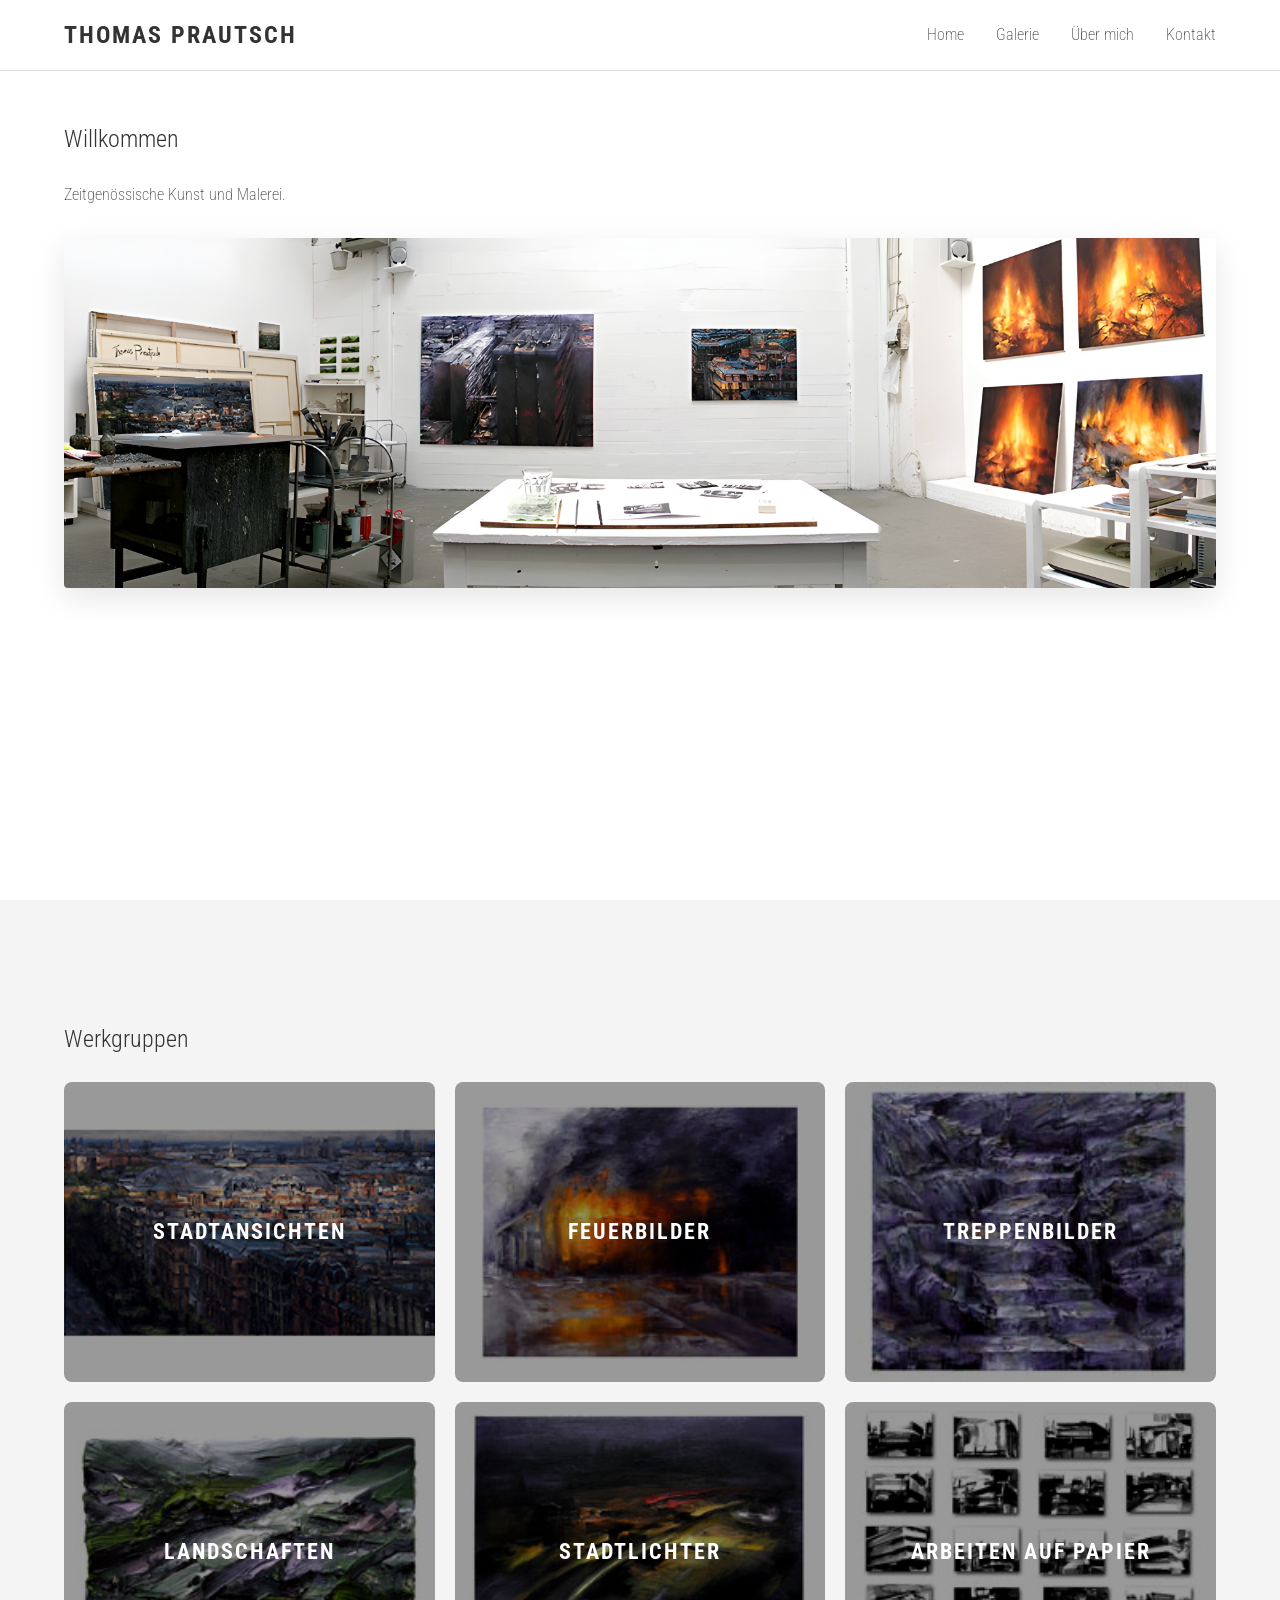
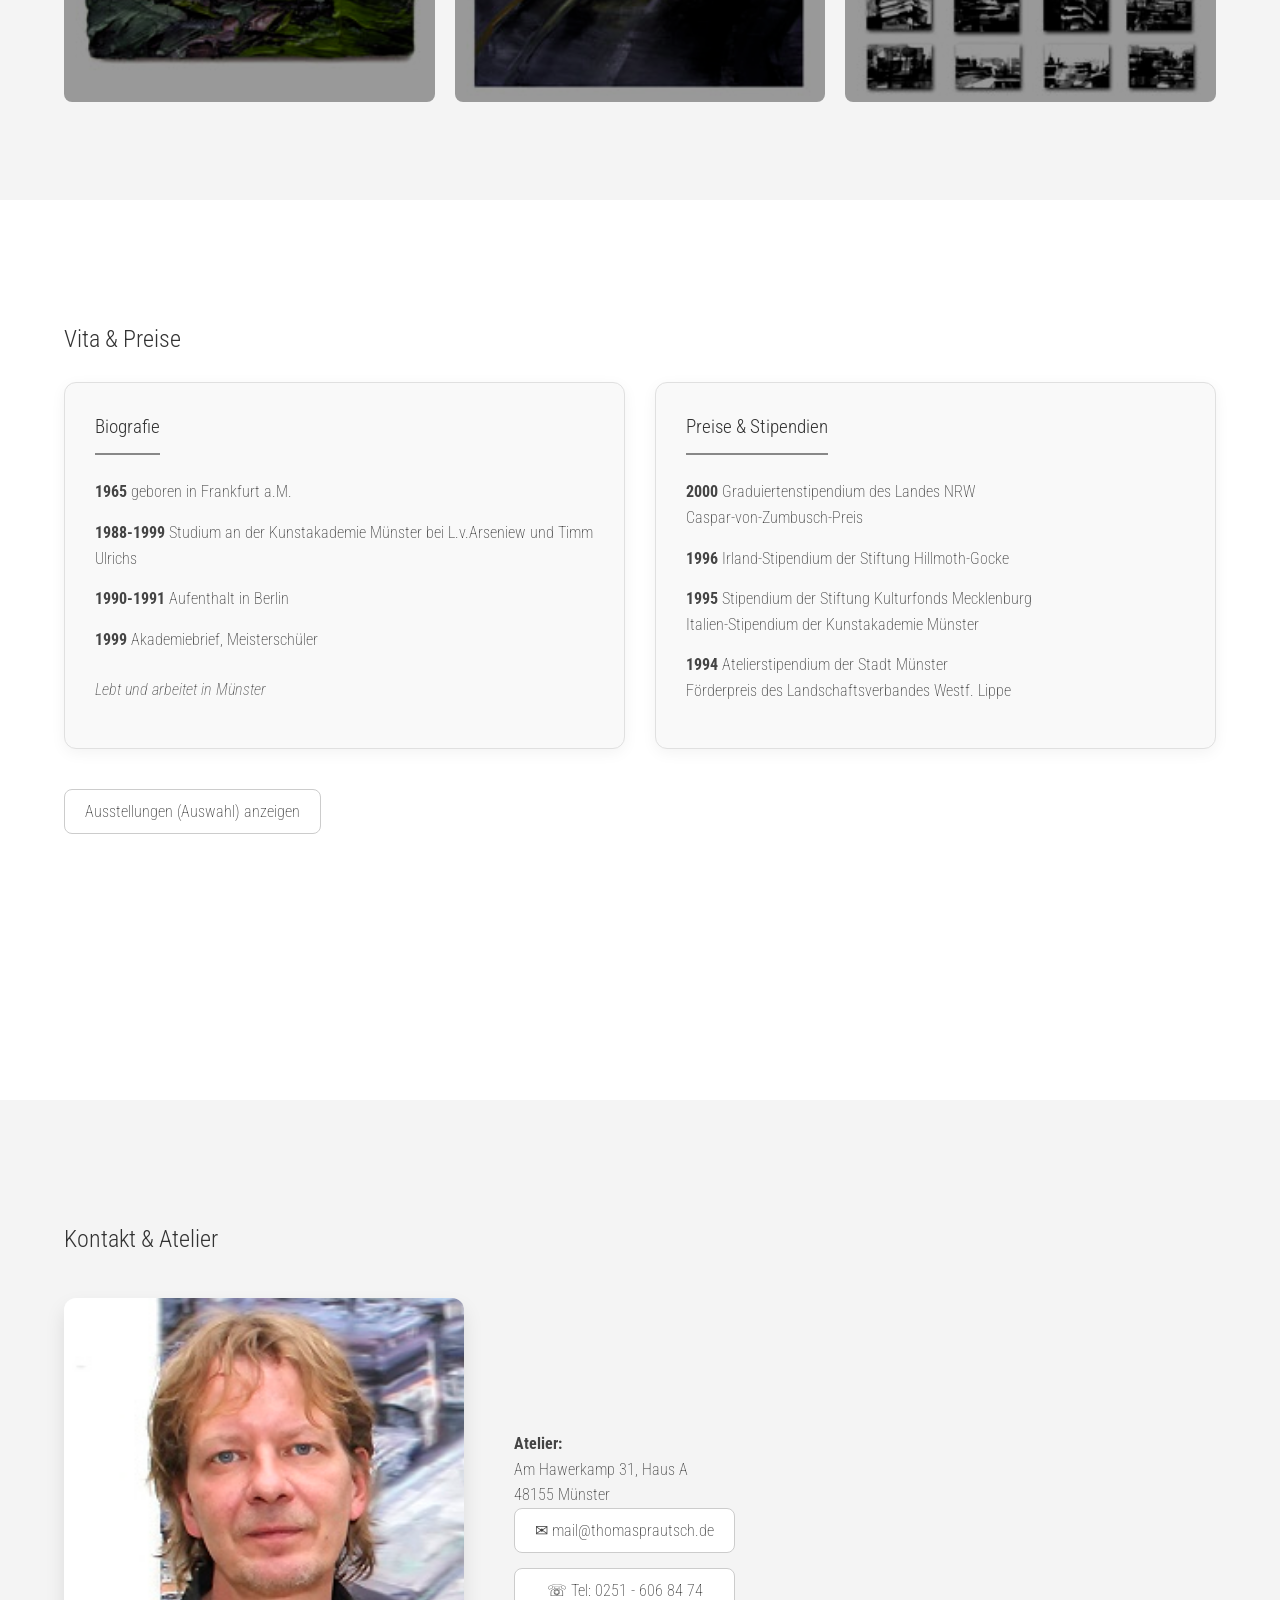
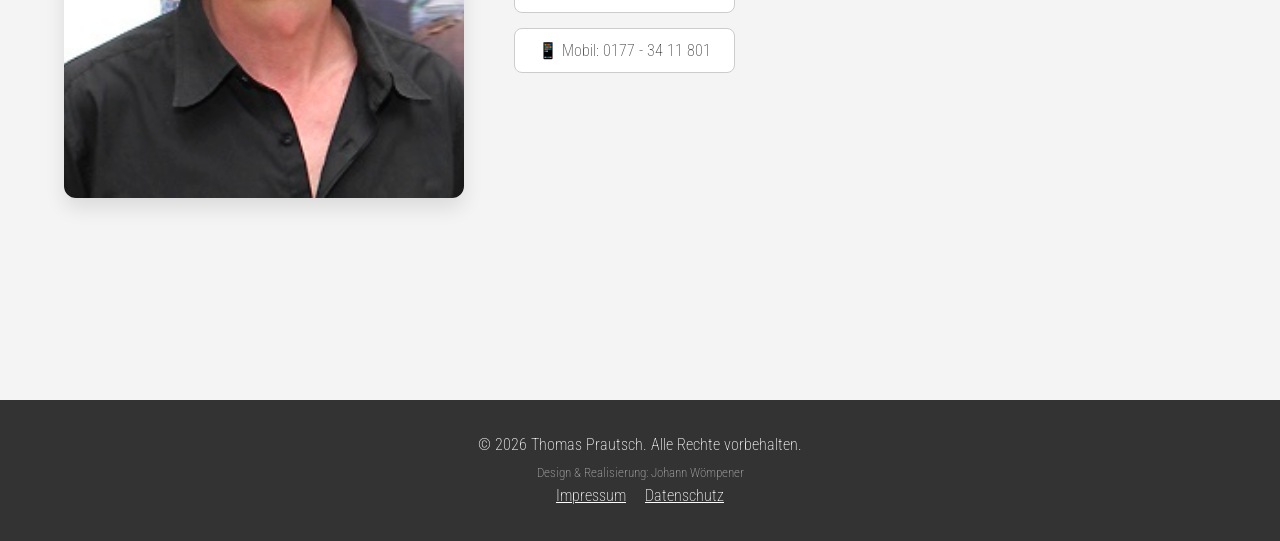
==== commit 8a715f6e: "Big Design Update + content" ====
--- a/index.html
+++ b/index.html
@@ -3,8 +3,11 @@
 <head>
     <meta charset="UTF-8">
     <meta name="viewport" content="width=device-width, initial-scale=1.0">
+    <link rel="icon" type="image/png" href="bilder/logo.png">
     <title>Thomas Prautsch | Künstler</title>
-    
+    <link rel="preconnect" href="https://fonts.googleapis.com">
+    <link rel="preconnect" href="https://fonts.gstatic.com" crossorigin>
+    <link href="https://fonts.googleapis.com/css2?family=Roboto:ital,wght@0,100..900;1,100..900&display=swap" rel="stylesheet">
     <link rel="stylesheet" href="Styles.css">
 </head>
 <body>
@@ -198,7 +201,14 @@
     </main>
 
     <footer class="footer">
-        <p>&copy; 2026 Thomas Prautsch. Alle Rechte vorbehalten. | <a href="#impressum">Impressum</a></p>
+        <p>&copy; 2026 Thomas Prautsch. Alle Rechte vorbehalten.</p>
+        <p style="font-size: 0.8rem; opacity: 0.6; margin-top: 5px;">
+        Design & Realisierung: Johann Wömpener
+        </p>
+        <div class="footer-links">
+            <a href="impressum.html" style="color: white; margin-right: 15px;">Impressum</a>
+            <a href="datenschutz.html" style="color: white;">Datenschutz</a>
+        </div>
     </footer>
     <div id="lightbox" class="lightbox">
     <span class="close">&times;</span>
--- a/Styles.css
+++ b/Styles.css
@@ -1,10 +1,12 @@
-/* --- 1. VARIABLEN & RESET --- */
+/* ==========================================================================
+   1. VARIABLEN & RESET
+   ========================================================================== */
 :root {
     --primary-color: #333;
     --bg-color: #fff;
     --bg-light: #f4f4f4;
     --text-color: #444;
-    --nav-bg: #ffffffa4;
+    --nav-bg: rgba(255, 255, 255, 0.64);
     --accent-color: #888;
 }
 
@@ -16,11 +18,44 @@
 
 html {
     scroll-behavior: smooth;
-    font-family: 'Helvetica Neue', Arial, sans-serif;
+}
+
+/* ==========================================================================
+   2. BASICS & TYPOGRAFIE
+   ========================================================================== */
+body {
+    font-family: "Roboto", 'Helvetica Neue', Arial, sans-serif;
     color: var(--text-color);
-}
-
-/* --- 2. HEADER & NAVIGATION --- */
+    line-height: 1.6;
+    font-weight: 200;
+    font-variation-settings: "wdth" 75;
+    -webkit-font-smoothing: antialiased;
+}
+
+h1, h2, h3 {
+    color: var(--primary-color);
+    margin-bottom: 1.5rem;
+    font-weight: 300;
+    font-variation-settings: "wdth" 75;
+}
+
+.section {
+    padding: 120px 5% 60px; /* Platz für fixierten Header */
+    min-height: 100vh;
+}
+
+.container {
+    max-width: 1200px;
+    margin: 0 auto;
+}
+
+.bg-light {
+    background-color: var(--bg-light);
+}
+
+/* ==========================================================================
+   3. HEADER & NAVIGATION
+   ========================================================================== */
 .header {
     background-color: var(--nav-bg);
     backdrop-filter: blur(50px);
@@ -64,19 +99,8 @@
 .nav-link:hover {
     color: var(--accent-color);
 }
-/* --- Wilkommen Seite --- */
-.welcome-image-container {
-    margin-top: 30px;
-    text-align: center;
-}
-
-.welcome-img {
-    max-width: 100%; /* Verhindert, dass das Bild breiter als der Bildschirm ist */
-    height: auto;
-    border-radius: 4px; /* Passt zu deinen Buttons */
-    box-shadow: 0 10px 30px rgba(0,0,0,0.1); /* Eleganter Schatten */
-}
-/* --- BURGER MENÜ (Mobile) --- */
+
+/* Mobile Hamburger Menu */
 .hamburger {
     display: none;
     cursor: pointer;
@@ -91,27 +115,21 @@
     background-color: var(--primary-color);
 }
 
-/* --- 4. SEKTIONEN & LAYOUT --- */
-.section {
-    padding: 120px 5% 60px; /* Padding oben erhöht wegen Fixed Header */
-    min-height: 100vh;
-}
-
-.bg-light {
-    background-color: var(--bg-light);
-}
-
-.container {
-    max-width: 1200px;
-    margin: 0 auto;
-}
-
-h1, h2 {
-    color: var(--primary-color);
-    margin-bottom: 1.5rem;
-}
-
-/* --- 5. STARTSEITEN-GRID (Mit Blur & Overlay) --- */
+/* ==========================================================================
+   4. STARTSEITE (HERO & KATEGORIEN)
+   ========================================================================== */
+.welcome-image-container {
+    margin-top: 30px;
+    text-align: center;
+}
+
+.welcome-img {
+    max-width: 100%;
+    height: auto;
+    border-radius: 4px;
+    box-shadow: 0 10px 30px rgba(0,0,0,0.1);
+}
+
 .category-grid {
     display: grid;
     grid-template-columns: repeat(auto-fit, minmax(300px, 1fr));
@@ -160,42 +178,26 @@
     background-color: rgba(0, 0, 0, 0.6);
 }
 
-/* --- 6. KATEGORIE-SEITEN-GRID (Stadtansichten etc. - Ohne Blur) --- */
-/* --- Masonry Layout (Spalten unabhängig voneinander) --- */
+/* ==========================================================================
+   5. GALERIE & ARBEITEN (MASONRY LAYOUT)
+   ========================================================================== */
 .works-grid {
-    /* Definiert die Anzahl der Spalten */
     column-count: 3; 
-    /* Abstand zwischen den Spalten */
     column-gap: 30px; 
     width: 100%;
 }
 
 .work-item {
-    /* Wichtig: Verhindert, dass ein Element zwischen zwei Spalten zerrissen wird */
     break-inside: avoid; 
-    display: inline-block; /* Nötig für die korrekte Spaltenberechnung */
-    width: 100%;
-    margin-bottom: 40px; /* Abstand nach unten zum nächsten Bild */
-}
-
-/* Anpassung für Tablets (2 Spalten) */
-@media (max-width: 900px) {
-    .works-grid {
-        column-count: 2;
-    }
-}
-
-/* Anpassung für Handys (1 Spalte) */
-@media (max-width: 600px) {
-    .works-grid {
-        column-count: 1;
-    }
+    display: inline-block;
+    width: 100%;
+    margin-bottom: 40px;
 }
 
 .work-img-container {
     width: 100%;
     overflow: hidden;
-    border-radius: 12px; /*abgerundete Ecken */
+    border-radius: 12px;
 }
 
 .gallery-img {
@@ -207,7 +209,7 @@
 }
 
 .gallery-img:hover {
-    transform: scale(1.03); /* Dezenter Zoom ohne Unschärfe */
+    transform: scale(1.03);
 }
 
 .work-info {
@@ -217,7 +219,6 @@
 .work-info h3 {
     font-size: 1.1rem;
     margin-bottom: 5px;
-    color: var(--primary-color);
 }
 
 .work-info p {
@@ -225,18 +226,28 @@
     color: #666;
     font-style: italic;
 }
-/* --- Vita, Preise, Ausstellungen --- */
+
+/* Responsive Grid Adjustments */
+@media (max-width: 900px) {
+    .works-grid { column-count: 2; }
+}
+
+@media (max-width: 600px) {
+    .works-grid { column-count: 1; }
+}
+
+/* ==========================================================================
+   6. VITA, PREISE & AUSSTELLUNGEN
+   ========================================================================== */
 .vita-grid {
     display: grid;
-    /* Macht 2 Spalten auf dem PC. Auf kleinen Bildschirmen wird es automatisch 1 Spalte */
     grid-template-columns: repeat(auto-fit, minmax(300px, 1fr));
     gap: 30px;
     margin-bottom: 40px;
 }
 
-/* Die abgerundeten Boxen */
 .info-box {
-    background-color: #f9f9f9; /* Helles Grau für Kontrast */
+    background-color: #f9f9f9;
     border: 1px solid #e0e0e0;
     border-radius: 12px;
     padding: 30px;
@@ -245,23 +256,18 @@
 }
 
 .info-box:hover {
-    transform: translateY(-5px); /* Kleiner Hover-Effekt für die Boxen */
+    transform: translateY(-5px);
 }
 
 .info-box h3 {
     margin-top: 0;
-    margin-bottom: 20px;
-    color: var(--primary-color);
     border-bottom: 2px solid var(--accent-color);
     padding-bottom: 10px;
     display: inline-block;
 }
 
-/* Listen ohne Standard-Punkte styling */
 .clean-list {
     list-style-type: none;
-    padding-left: 0;
-    margin: 0;
 }
 
 .clean-list li {
@@ -275,27 +281,22 @@
     color: #555;
 }
 
-/* --- AUSSTELLUNGEN AUFKLAPP-MENÜ --- */
+/* Akkordeon Styling */
 .ausstellungen-wrapper {
-    text-align: center; /* Zentriert den Button */
+    text-align: center;
     margin-top: 20px;
 }
 
 .ausstellungen-accordion {
-    text-align: left; /* Text innen bleibt linksbündig */
+    text-align: left;
     background-color: #fff;
     border-radius: 12px;
 }
 
-/* Versteckt das Standard-Dreieck des Browsers im Summary */
-.ausstellungen-accordion summary::-webkit-details-marker {
-    display: none;
-}
+.ausstellungen-accordion summary::-webkit-details-marker { display: none; }
 .ausstellungen-accordion summary {
-    list-style: none; /* Für Firefox etc. */
+    list-style: none;
     cursor: pointer;
-    /* Wir nutzen hier einfach deine .contact-btn Klasse im HTML, 
-       damit der Button exakt so aussieht wie deine anderen! */
 }
 
 .accordion-content {
@@ -304,12 +305,14 @@
     background-color: #f9f9f9;
     border: 1px solid #e0e0e0;
     border-radius: 12px;
-    max-height: 400px; /* Begrenzt die Höhe */
-    overflow-y: auto;  /* Macht die Liste scrollbar, wenn sie zu lang ist! */
+    max-height: 400px;
+    overflow-y: auto;
     box-shadow: inset 0 0 10px rgba(0,0,0,0.05);
 }
 
-/* --- 7. KONTAKT BEREICH --- */
+/* ==========================================================================
+   7. KONTAKT & BUTTONS
+   ========================================================================== */
 .contact-wrapper {
     display: flex;
     flex-wrap: wrap;
@@ -323,7 +326,7 @@
     max-width: 400px;
     aspect-ratio: 4 / 5;
     object-fit: cover;
-    object-position: 47% 50%; /* X-Y-Korrektur */
+    object-position: 47% 50%;
     border-radius: 12px;
     box-shadow: 0 10px 20px rgba(0,0,0,0.1);
 }
@@ -334,17 +337,15 @@
     gap: 15px;
 }
 
-/* --- NORMALER CONTACT-BTN (Angepasst an die Höhe des ersten Buttons) --- */
+/* Basis-Button Styling */
 .contact-btn {
-    display: inline-flex;         /* Gleicher Display-Typ */
-    align-items: center;          /* Text vertikal zentrieren */
-    justify-content: center;      /* Text horizontal zentrieren */
+    display: inline-flex;
+    align-items: center;
+    justify-content: center;
     vertical-align: middle;
-    
-    height: 45px;                 /* EXAKT dieselbe feste Höhe wie dein erster Button */
-    padding: 0 20px;              /* EXAKT dasselbe Padding */
-    box-sizing: border-box;       /* WICHTIG: Damit die 45px inkl. Border gelten */
-    
+    height: 45px;
+    padding: 0 20px;
+    box-sizing: border-box;
     background-color: white;
     color: var(--text-color);
     border: 1px solid #ccc;
@@ -353,120 +354,64 @@
     transition: all 0.3s ease;
     text-align: center;
     cursor: pointer;
-}
-
-/* Der normale Hover-Effekt für die anderen Buttons */
+    position: relative;
+    z-index: 1;
+}
+
 .contact-btn:hover {
     background-color: var(--primary-color);
     color: white;
-    /* Der kleine Versatz nach oben, passend zum Regenbogen-Button */
     transform: translateY(-2px); 
 }
 
-/* Der "Alle Anzeigen"-Button mit additiven, fröhlichen Übergängen */
-/* --- OPTIMIERTE & GEFIXTE LIGHTBOX-TASTE --- */
+/* Spezial-Button: Regenbogen-Effekt */
 .bottom-nav .btn-group .contact-btn:first-child {
-    /* WICHTIG: Erlaubt uns, das Bild absolut zu positionieren */
-    position: relative; 
-    
-    /* Stell sicher, dass der Button dieselben Ränder hat wie die anderen */
-    border: 1px solid #ccc;
-    color: inherit;
-    transition: all 0.3s ease;
-    
-    /* Stell sicher, dass der Button auch wirklich einen border-radius hat */
-    border-radius: 8px; /* Oder den Wert, den du global nutzt */
-    
-    /* 1. DER HAUPT-FIX: Verhindert, dass Farben an den Ecken durchscheinen */
     overflow: hidden; 
 }
 
-/* Hover-Effekt: Der Hintergrund-Gradient wird als Pseudo-Element eingefügt */
-/* --- FIX: EINHEITLICHE HÖHE & SAUBERER RAND --- */
-.bottom-nav .btn-group .contact-btn:first-child {
-    position: relative;
-    overflow: hidden;
-    border-radius: 8px;
-    border: 1px solid #ccc;
-    
-    /* Diese Zeilen erzwingen die exakt gleiche Höhe wie bei den anderen Buttons */
-    display: inline-flex;
-    align-items: center;
-    justify-content: center;
-    vertical-align: middle;
-    height: 45px; /* Passe diesen Wert an die Höhe deiner anderen Buttons an */
-    box-sizing: border-box; /* WICHTIG: Padding wird in die Höhe eingerechnet */
-    
-    padding: 0 20px;
-    text-decoration: none;
-    color: inherit;
-    transition: all 0.3s ease;
-    z-index: 1;
-}
-
-/* Der Hover-Effekt (bleibt fast gleich, aber sauberer positioniert) */
 .bottom-nav .btn-group .contact-btn:first-child:hover::before {
     content: "";
     position: absolute;
-    top: 0;
-    left: 0;
-    width: 100%;
-    height: 100%;
+    top: 0; left: 0; width: 100%; height: 100%;
     z-index: -1;
-    background: conic-gradient(
-        from 0deg,
-        #ff0000, #ffff00, #00ff00, #00ffff, #0000ff, #ff00ff, #ff0000
-    );
-    animation: rotateGradient 3s linear infinite; /* Optional: kleine Drehung */
+    background: conic-gradient(from 0deg, #ff0000be, #ffff00be, #00ff00be, #00ffffbe, #0000ffbe, #ff00ffbe, #ff0000be);
+    /*animation: rotateGradient 10s linear infinite;*/
+
 }
 
 .bottom-nav .btn-group .contact-btn:first-child:hover {
     color: white;
     border-color: transparent;
-    transform: translateY(-2px);
-    text-shadow: 1px 1px 2px rgba(0, 0, 0, 0.3);
-}
-
-/* Falls du die Drehung willst, hier die Animation: */
+    text-shadow: 2px 2px 3px rgb(0, 0, 0);
+}
+
 @keyframes rotateGradient {
     from { filter: hue-rotate(0deg); }
     to { filter: hue-rotate(360deg); }
 }
 
-/* --- 8. LIGHTBOX (Mit Navigation & Pfeilen) --- */
-/* --- OPTIMIERTE LIGHTBOX --- */
+/* ==========================================================================
+   8. LIGHTBOX
+   ========================================================================== */
 .lightbox {
-    display: none; /* Wird per JS auf 'flex' gesetzt */
+    display: none;
     position: fixed;
     z-index: 3000;
-    left: 0; 
-    top: 0; 
-    width: 100%; 
-    height: 100%;
-    background-color: rgb(255, 255, 255);
-
-/* 2. Der Blur-Effekt für alles, was hinter der Lightbox liegt */
+    left: 0; top: 0; width: 100%; height: 100%;
+    background-color: rgba(255, 255, 255, 0.8);
     backdrop-filter: blur(50px);
-    -webkit-backdrop-filter: blur(50px); /* Für Safari-Unterstützung */
-
-    /* Flexbox sorgt für die Zentrierung des Inhalts */
+    -webkit-backdrop-filter: blur(50px);
     align-items: center;
     justify-content: center;
-    flex-direction: column; /* Stapelt Bild und Caption sauber */
+    flex-direction: column;
 }
 
 .lightbox-content {
-    /* ERZWINGT GRÖSSE: Das Bild nutzt 90% der Breite oder 80% der Höhe */
     width: 90vw; 
     height: 80vh; 
-    
-    /* WICHTIG: Zieht das Bild groß, aber behält die Proportionen bei (keine Verzerrung) */
     object-fit: contain; 
-    
-    /* Entfernt die Limitierung auf die Original-Pixelgröße */
     max-width: 95%;
     max-height: 85%;
-    
     animation: zoom 0.3s ease;
 }
 
@@ -475,27 +420,38 @@
     to {transform: scale(1); opacity: 1;}
 }
 
-.close {
-    position: absolute; 
-    top: 20px; 
+/* Lightbox Controls */
+.close, .close-btn {
+    position: absolute;
+    top: 20px;
     right: 30px;
-    color: rgb(0, 0, 0); 
-    font-size: 40px; 
+    z-index: 3010;
     cursor: pointer;
-    z-index: 3010;
-    transition: transform 0.2s;
-}
-
-.close:hover {
-    transform: scale(1.1);
+    transition: all 0.3s ease;
+}
+
+/* Das spezielle Plus-zu-Kreuz Design */
+.close-btn {
+    display: inline-block;
+    font-family: "Roboto", sans-serif;
+    font-weight: 100;
+    font-size: 40px;
+    color: rgba(0, 0, 0, 0.4);
+    line-height: 1;
+    user-select: none;
+}
+
+.close-btn:hover {
+    color: #000;
+    transform: rotate(180deg) scale(1.1); 
 }
 
 .prev, .next {
     position: absolute;
     top: 50%;
     transform: translateY(-50%);
-    color: rgb(0, 0, 0);
-    font-size: 50px;
+    color: rgba(0, 0, 0, 0.4);
+    font-size: 5rem;
     padding: 20px;
     cursor: pointer;
     user-select: none;
@@ -507,26 +463,21 @@
 .next { right: 10px; }
 
 .prev:hover, .next:hover { 
-    color: var(--accent-color); 
+    color: rgba(0, 0, 0, 1); 
     transform: translateY(-50%) scale(1.1);
 }
 
 #caption {
-    margin-top: 20px; /* Abstand zum Bild oben */
+    margin-top: 20px;
     color: #1b1b1b;
     font-size: 1.1rem;
     text-align: center;
     max-width: 80%;
 }
 
-/* Optimierung für Mobilgeräte: Pfeile etwas kleiner */
-@media (max-width: 600px) {
-    .prev, .next { font-size: 35px; padding: 10px; }
-    .close { right: 20px; top: 10px; }
-    .lightbox-content { height: 70vh; } /* Mehr Platz für Text auf Handys */
-}
-
-/* --- 9. FOOTER --- */
+/* ==========================================================================
+   9. FOOTER & GLOBAL MEDIA QUERIES
+   ========================================================================== */
 .footer {
     text-align: center;
     padding: 2rem;
@@ -534,15 +485,22 @@
     color: white;
 }
 
-/* --- 10. MEDIA QUERIES --- */
+/* Lightbox Mobile Adjustments */
+@media (max-width: 600px) {
+    .prev, .next { font-size: 35px; padding: 10px; }
+    .close-btn { right: 20px; top: 10px; font-size: 35px; }
+    .lightbox-content { height: 70vh; }
+}
+
+/* Navigation Mobile Menu */
 @media (max-width: 768px) {
     .hamburger { display: block; }
 
     .nav-menu {
         position: fixed;
         left: -100%;
-        top: 70px;
-        background-color: var(--nav-bg);
+        top: 60px;
+        background-color: #fff;
         width: 100%;
         height: auto;
         padding-bottom: 20px;
@@ -551,13 +509,11 @@
     }
 
     .nav-menu.active { left: 0; }
-    
     .nav-list { flex-direction: column; text-align: center; }
     .nav-item { margin: 1.5rem 0; }
 
+    /* Burger to Cross Animation */
     .hamburger.active .bar:nth-child(2) { opacity: 0; }
     .hamburger.active .bar:nth-child(1) { transform: translateY(8px) rotate(45deg); }
     .hamburger.active .bar:nth-child(3) { transform: translateY(-8px) rotate(-45deg); }
-    
-    .prev, .next { font-size: 30px; }
 }
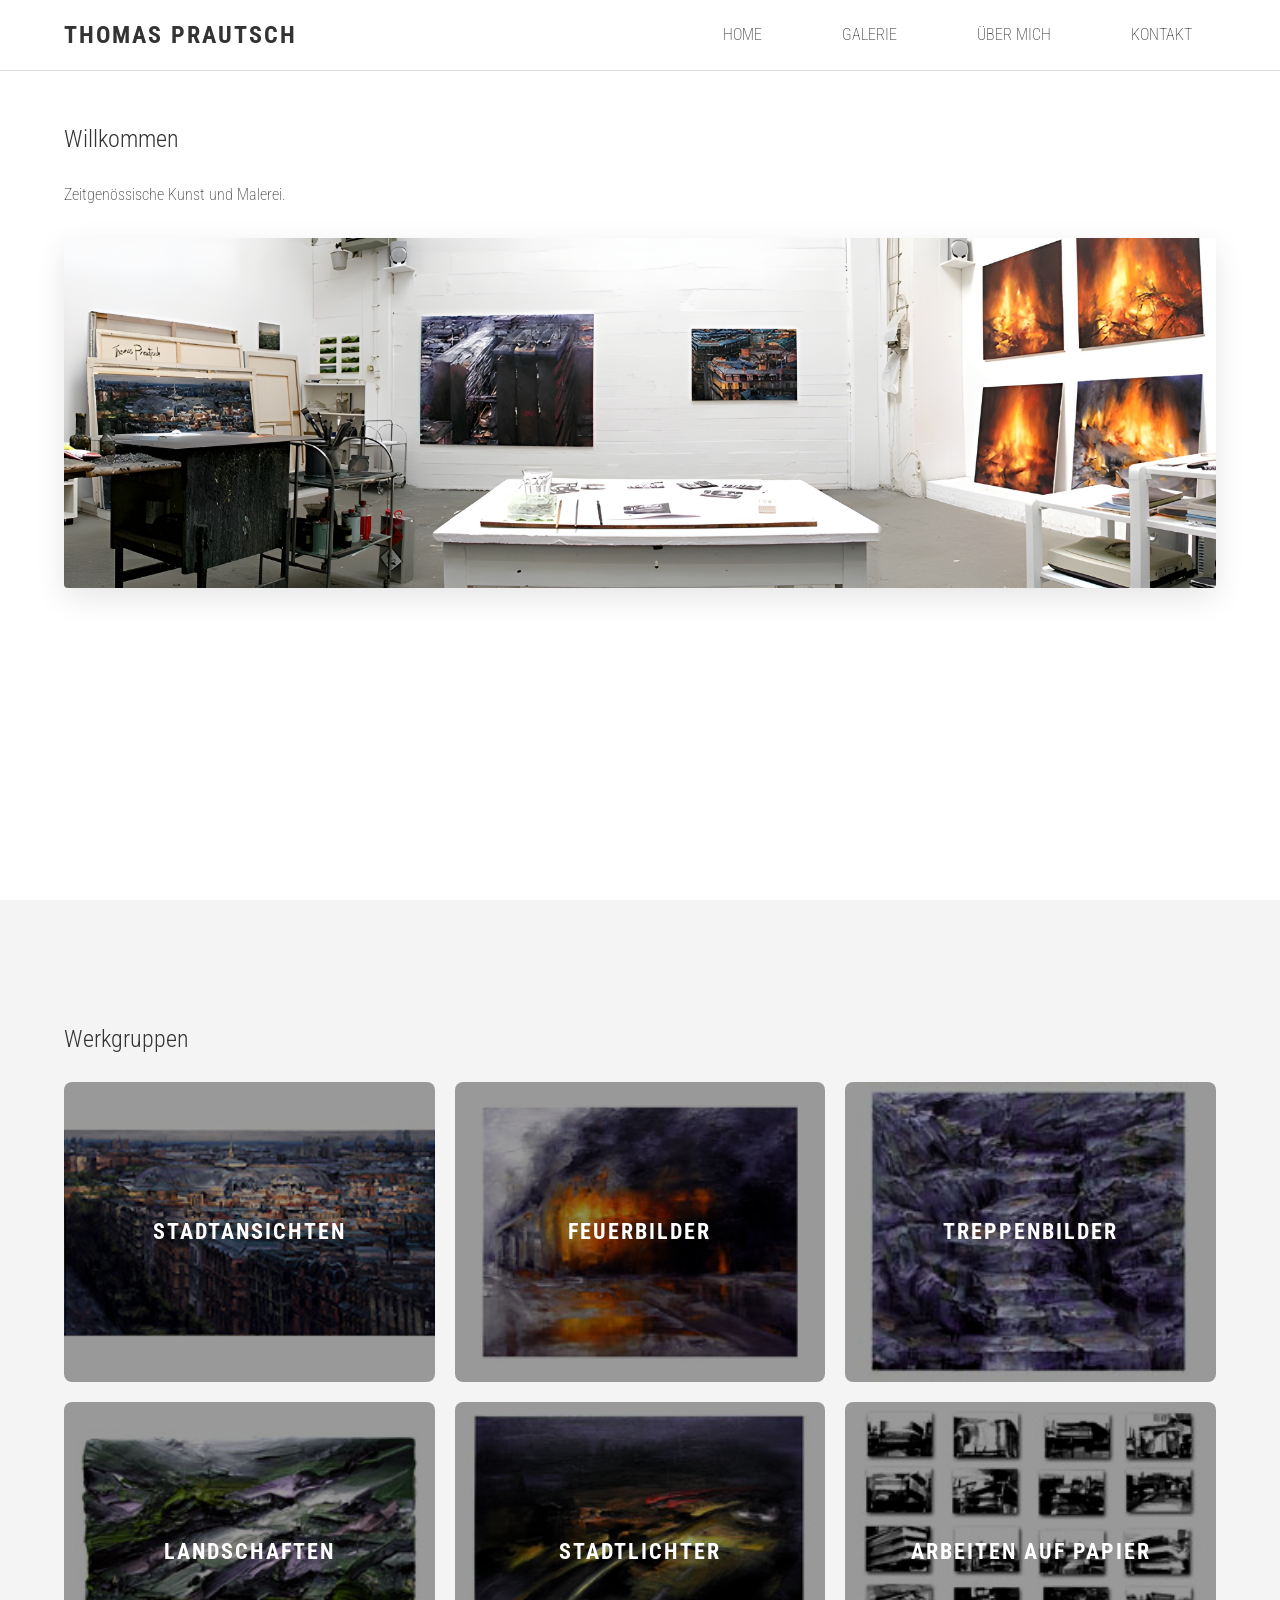
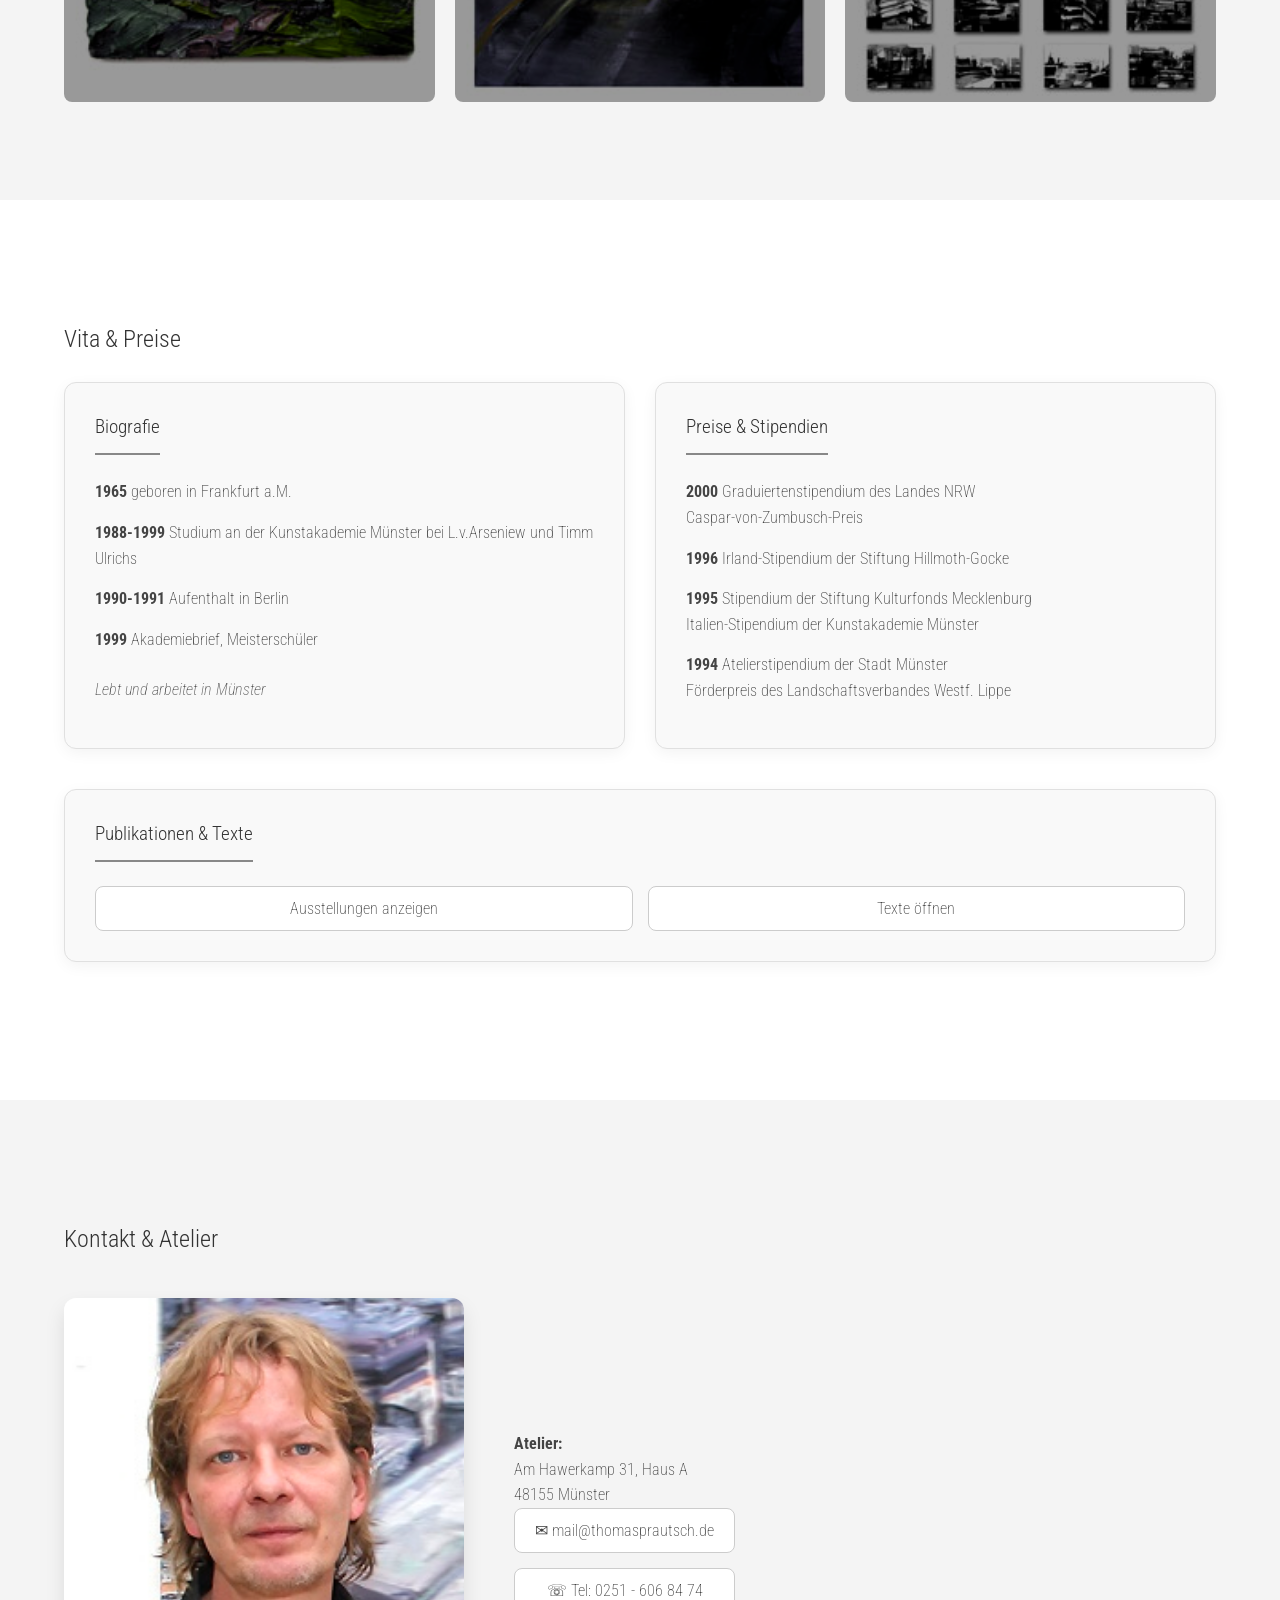
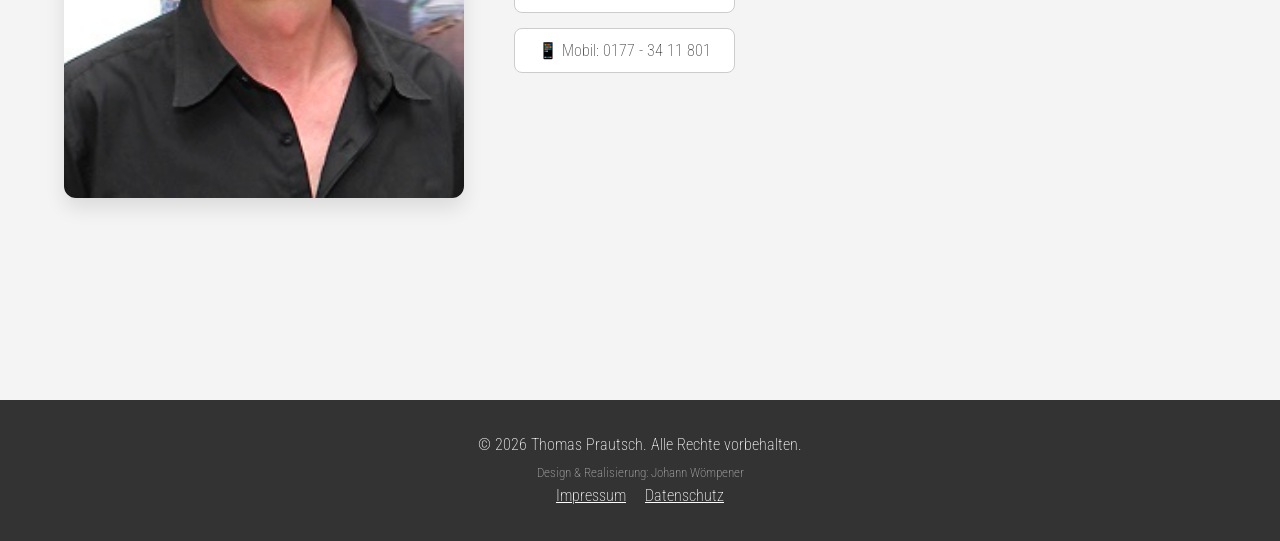
==== commit 9dfa095d: "Big Boi add a little bit of everything" ====
--- a/index.html
+++ b/index.html
@@ -122,43 +122,99 @@
                     
                 </div>
 
-                <div class="ausstellungen-wrapper">
-                    <details class="ausstellungen-accordion">
-                        <summary class="contact-btn">Ausstellungen (Auswahl) anzeigen</summary>
-                        
-                        <div class="accordion-content">
-                            <ul class="clean-list">
-                                <li><strong>2021</strong> / Engelsgleich, No Cube; Münster</li>
-                                <li><strong>2020</strong> / under constuction, Ahlen <br> Baltic Bridges 8`International Watercolour Biennial 2020, Kaunas</li>
-                                <li><strong>2019</strong> / Ausstellung zum Wilhelm-Morgener-Preis, Wilhelm-Morgener-Haus, Soest <br> Lichtecht, Dr. Carl Dörken Galerie, Herdecke <br> Schönes Wohnen, No Cube Schauraum für Kunst und Medien, Münster <br> Sichtweiten, Wetdeutscher Künstlerbund, Osthaus Museum, Hagen</li>
-                                <li><strong>2018</strong> / Im Licht ist der Schatten tiefer, Kunstverein Melle <br> 7`Baltic Bridges International Watercolour Biennial 2018, Kaunas <br> Hier und Jetzt, Gustav-Lübcke-Museum, Hamm <br> Feuer in Öl, Kunstverein Steinfurt <br> Thomas Prautsch - Malerei, Kunstverein Greven</li>
-                                <li><strong>2017</strong> / Landschaft zu Landschaft, Haus Villigst, Schwerte <br> Wendy, Ausstellung zur Skulptura 2017, Ausstellungshalle am Hawerkamp, Münster</li>
-                                <li><strong>2016</strong> / Glasig, No Cube, Schauraum für Kunst und Medien, Münster <br> Lichtspiele, Theater Münster <br> Schwerer Mut – Leichter Spott, Künstlerhaus Dortmund, Dortmund <br> Handspiele, Schauraum 2016, Nacht der Museen und Galerien, Münster</li>
-                                <li><strong>2015</strong> / Stadt_Werke, No Cube, Schauraum für Kunst und Medien, Münster <br> Postkarten künstlerisch, FAK, Münster <br> Münsteraner Hängung ll, Ausstellungshalle Hawerkamp, Münster</li>
-                                <li><strong>2014</strong> / Fotokunst 2.0, Fotografie/Malerei, ArtHaus, Schloß Ahaus <br> HDLU, Zagreb, Kroatien <br> Falscher Hase, Galerie Münsterland, Emsdetten <br> von anderer Weise, Ausstellungshalle Hawerkamp, Münster</li>
-                                <li><strong>2013</strong> / Stadtlandschaften, Stadthausgalerie Münster <br> Facettenreich, Oberlandesgericht Hamm <br> Wir wieder Hier, westdeutscher Künstlerbund, Kunstmuseum Bochum <br> Kunst im Kleinformat, Atelier Schwerinstraße, Düsseldorf <br> 15 Jahre Förderverein Aktuelle Kunst, Münster</li>
-                                <li><strong>2012</strong> / Hier und Jetzt, Gustav-Lübcke-Museum, Hamm <br> Ansichten, Kunstverein Ahlen</li>
-                                <li><strong>2011</strong> / Gocart Gallery, Visby, Schweden <br> Wasser-Land-Luft, Kunstverein Leimen <br> Stadtansichten, Wohn und Stadtbau, Münster</li>
-                                <li><strong>2010</strong> / Landpartie, Kunstmuseum Ahlen, Westdeutscher Künstlerbund <br> Jahresgabenausstellung des Fördervereins Aktuelle Kunst, Münster <br> Eröffnungsausstellung der Ateliergemeinschaft Schulstraße, Münster</li>
-                                <li><strong>2009</strong> / Feuer und Flamme, Generatorenhalle, Niederrheinwerke Viersen <br> Stadtlandschaften, Galerie Meta Weber, Krefeld <br> Meno Parkas Galerie, Kaunas, Litauen <br> Neue Landschaften, Thyssenkrupp Steel AG, Duisburg <br> Art Karlsruhe 09, Galerie CP, Karlsruhe</li>
-                                <li><strong>2008</strong> / Forum Treppe, Spitzbart Ausstellungshalle, Oberasbach/Nürnberg <br> Modell und Wirklichkeit, Städtische Galerie im Rathaus Lippstadt <br> Art Karlsruhe 08, Galerie CP, Karlsruhe</li>
-                                <li><strong>2006</strong> / 175 Jahre westfälischer Kunstverein, westfälisches Landesmuseum, Münster <br> Stadtbilder, Tapetenfabrik, Bonn</li>
-                                <li><strong>2005</strong> / Mit offenem Ende, Kunsthalle Recklinghausen <br> WKB, Verein für aktuelle Kunst, Oberhausen <br> Naturlich, Galerie CP, Wiesbaden</li>
-                                <li><strong>2004</strong> / Galerie Schneider, Bonn</li>
-                                <li><strong>2003</strong> / Galerie Elitzer, Saarbrücken</li>
-                                <li><strong>2002</strong> / Galerie Dis, Maastricht, NL <br> Jahresgaben 2002, Kunstverein Ahlen <br> Künstler, Knöpfe II, Museen der Stadt Lüdenscheid</li>
-                                <li><strong>2001</strong> / Sammlung der Provinzial Versicherung, Westfälisches Landesmuseum, Münster <br> Jahresausstellung Vischering, Lüdinghausen <br> Ausstellungbeteiligung zum Lukas-Cranach-Preis, Kronach</li>
-                                <li><strong>2000</strong> / Zitadelle Spandau, Berlin <br> Jahresausstellung des Westdeutschen Künstlerbund, Lüdenscheid <br> Ausstellung zum Caspar-von-Zumbusch-Preis, Herzebrock</li>
-                                <li><strong>1999</strong> / multiple choice, Werrethalle, Löhne <br> Auf der Bildfläche, Heiligenkreuzerhof, Wien <br> Malerei, Galerie König, Münster</li>
-                                <li><strong>1998</strong> / Schauplätze, Westdeutscher Künstlerbund, Flottmann-Halle, Herne <br> Schnittstellen, Mineralogisches Museum, Münster</li>
-                                <li><strong>1997</strong> / Kunststudenten stellen aus, Bundesministerium für Wissenschaft und Forschung, Kunsthalle, Bonn</li>
-                                <li><strong>1996</strong> / Städtische Galerie des Emschertal-Museums, Herne <br> Museum Abtei Liesborn, Wadersloh-Liesborn <br> Unterwegs, Künstlerwerkstatt, München <br> Ausstellung der Atelierstipendiaten 1994-96, Städt. Ausstellungshalle, Münster <br> Skulpturenmuseum Glaskasten Marl <br> Lage der Dinge, Westdeutscher Künstlerbund, Gustav-Lübke-Museum, Hamm <br> Dialog, Königliche Kunsthochschule, Stockholm</li>
-                                <li><strong>1995</strong> / Ausstellung zum Wilhelm-Morgen-Preis, Wilhelm-Morgener-Haus, Soest <br> Meisterschüler in westfälischen Schlössern, Gut Opherdicke, Unna <br> Malerei, Förderpreisausstellung des Westfälischen Kunstvereins, Münster</li>
-                                <li><strong>1994</strong> / Ausstellung zum Ida-Gerhardi-Preis, Städtische Galerie Lüdenscheid <br> Spektakel 94, Museum am Ostwall, Dortmund</li>
-                                <li><strong>1993</strong> / Ausstellung zum Max-Ernst-Stipendium, Galerie am Schloß, Brühl <br> Passion, Bernward-Preis, Roemer- und Pelizaeus Museum, Hildesheim</li>
-                            </ul>
-                        </div>
-                    </details>
+                <div class="info-box texte-box">
+                    <h3>Publikationen & Texte</h3>
+
+                    <div class="accordion-group">
+
+                        <details class="ausstellungen-accordion" name="vita">
+                            <summary class="contact-btn contact-btn-state">Ausstellungen anzeigen</summary>
+                            
+                            <div class="accordion-content">
+                                <ul class="clean-list">
+                                    <li><strong>2021</strong> / Engelsgleich, No Cube; Münster</li>
+                                    <li><strong>2020</strong> / under constuction, Ahlen <br> Baltic Bridges 8`International Watercolour Biennial 2020, Kaunas</li>
+                                    <li><strong>2019</strong> / Ausstellung zum Wilhelm-Morgener-Preis, Wilhelm-Morgener-Haus, Soest <br> Lichtecht, Dr. Carl Dörken Galerie, Herdecke <br> Schönes Wohnen, No Cube Schauraum für Kunst und Medien, Münster <br> Sichtweiten, Wetdeutscher Künstlerbund, Osthaus Museum, Hagen</li>
+                                    <li><strong>2018</strong> / Im Licht ist der Schatten tiefer, Kunstverein Melle <br> 7`Baltic Bridges International Watercolour Biennial 2018, Kaunas <br> Hier und Jetzt, Gustav-Lübcke-Museum, Hamm <br> Feuer in Öl, Kunstverein Steinfurt <br> Thomas Prautsch - Malerei, Kunstverein Greven</li>
+                                    <li><strong>2017</strong> / Landschaft zu Landschaft, Haus Villigst, Schwerte <br> Wendy, Ausstellung zur Skulptura 2017, Ausstellungshalle am Hawerkamp, Münster</li>
+                                    <li><strong>2016</strong> / Glasig, No Cube, Schauraum für Kunst und Medien, Münster <br> Lichtspiele, Theater Münster <br> Schwerer Mut – Leichter Spott, Künstlerhaus Dortmund, Dortmund <br> Handspiele, Schauraum 2016, Nacht der Museen und Galerien, Münster</li>
+                                    <li><strong>2015</strong> / Stadt_Werke, No Cube, Schauraum für Kunst und Medien, Münster <br> Postkarten künstlerisch, FAK, Münster <br> Münsteraner Hängung ll, Ausstellungshalle Hawerkamp, Münster</li>
+                                    <li><strong>2014</strong> / Fotokunst 2.0, Fotografie/Malerei, ArtHaus, Schloß Ahaus <br> HDLU, Zagreb, Kroatien <br> Falscher Hase, Galerie Münsterland, Emsdetten <br> von anderer Weise, Ausstellungshalle Hawerkamp, Münster</li>
+                                    <li><strong>2013</strong> / Stadtlandschaften, Stadthausgalerie Münster <br> Facettenreich, Oberlandesgericht Hamm <br> Wir wieder Hier, westdeutscher Künstlerbund, Kunstmuseum Bochum <br> Kunst im Kleinformat, Atelier Schwerinstraße, Düsseldorf <br> 15 Jahre Förderverein Aktuelle Kunst, Münster</li>
+                                    <li><strong>2012</strong> / Hier und Jetzt, Gustav-Lübcke-Museum, Hamm <br> Ansichten, Kunstverein Ahlen</li>
+                                    <li><strong>2011</strong> / Gocart Gallery, Visby, Schweden <br> Wasser-Land-Luft, Kunstverein Leimen <br> Stadtansichten, Wohn und Stadtbau, Münster</li>
+                                    <li><strong>2010</strong> / Landpartie, Kunstmuseum Ahlen, Westdeutscher Künstlerbund <br> Jahresgabenausstellung des Fördervereins Aktuelle Kunst, Münster <br> Eröffnungsausstellung der Ateliergemeinschaft Schulstraße, Münster</li>
+                                    <li><strong>2009</strong> / Feuer und Flamme, Generatorenhalle, Niederrheinwerke Viersen <br> Stadtlandschaften, Galerie Meta Weber, Krefeld <br> Meno Parkas Galerie, Kaunas, Litauen <br> Neue Landschaften, Thyssenkrupp Steel AG, Duisburg <br> Art Karlsruhe 09, Galerie CP, Karlsruhe</li>
+                                    <li><strong>2008</strong> / Forum Treppe, Spitzbart Ausstellungshalle, Oberasbach/Nürnberg <br> Modell und Wirklichkeit, Städtische Galerie im Rathaus Lippstadt <br> Art Karlsruhe 08, Galerie CP, Karlsruhe</li>
+                                    <li><strong>2006</strong> / 175 Jahre westfälischer Kunstverein, westfälisches Landesmuseum, Münster <br> Stadtbilder, Tapetenfabrik, Bonn</li>
+                                    <li><strong>2005</strong> / Mit offenem Ende, Kunsthalle Recklinghausen <br> WKB, Verein für aktuelle Kunst, Oberhausen <br> Naturlich, Galerie CP, Wiesbaden</li>
+                                    <li><strong>2004</strong> / Galerie Schneider, Bonn</li>
+                                    <li><strong>2003</strong> / Galerie Elitzer, Saarbrücken</li>
+                                    <li><strong>2002</strong> / Galerie Dis, Maastricht, NL <br> Jahresgaben 2002, Kunstverein Ahlen <br> Künstler, Knöpfe II, Museen der Stadt Lüdenscheid</li>
+                                    <li><strong>2001</strong> / Sammlung der Provinzial Versicherung, Westfälisches Landesmuseum, Münster <br> Jahresausstellung Vischering, Lüdinghausen <br> Ausstellungbeteiligung zum Lukas-Cranach-Preis, Kronach</li>
+                                    <li><strong>2000</strong> / Zitadelle Spandau, Berlin <br> Jahresausstellung des Westdeutschen Künstlerbund, Lüdenscheid <br> Ausstellung zum Caspar-von-Zumbusch-Preis, Herzebrock</li>
+                                    <li><strong>1999</strong> / multiple choice, Werrethalle, Löhne <br> Auf der Bildfläche, Heiligenkreuzerhof, Wien <br> Malerei, Galerie König, Münster</li>
+                                    <li><strong>1998</strong> / Schauplätze, Westdeutscher Künstlerbund, Flottmann-Halle, Herne <br> Schnittstellen, Mineralogisches Museum, Münster</li>
+                                    <li><strong>1997</strong> / Kunststudenten stellen aus, Bundesministerium für Wissenschaft und Forschung, Kunsthalle, Bonn</li>
+                                    <li><strong>1996</strong> / Städtische Galerie des Emschertal-Museums, Herne <br> Museum Abtei Liesborn, Wadersloh-Liesborn <br> Unterwegs, Künstlerwerkstatt, München <br> Ausstellung der Atelierstipendiaten 1994-96, Städt. Ausstellungshalle, Münster <br> Skulpturenmuseum Glaskasten Marl <br> Lage der Dinge, Westdeutscher Künstlerbund, Gustav-Lübke-Museum, Hamm <br> Dialog, Königliche Kunsthochschule, Stockholm</li>
+                                    <li><strong>1995</strong> / Ausstellung zum Wilhelm-Morgen-Preis, Wilhelm-Morgener-Haus, Soest <br> Meisterschüler in westfälischen Schlössern, Gut Opherdicke, Unna <br> Malerei, Förderpreisausstellung des Westfälischen Kunstvereins, Münster</li>
+                                    <li><strong>1994</strong> / Ausstellung zum Ida-Gerhardi-Preis, Städtische Galerie Lüdenscheid <br> Spektakel 94, Museum am Ostwall, Dortmund</li>
+                                    <li><strong>1993</strong> / Ausstellung zum Max-Ernst-Stipendium, Galerie am Schloß, Brühl <br> Passion, Bernward-Preis, Roemer- und Pelizaeus Museum, Hildesheim</li>
+                                </ul>
+                            </div>
+                        </details>
+
+                        <details class="ausstellungen-accordion" name="vita">
+                            <summary class="contact-btn contact-btn-state">Texte öffnen</summary>
+                            <div class="accordion-content">
+                                <ul class="text-liste">
+                                    
+                                    <li class="text-liste-item">
+                                        <div class="text-info">
+                                            <strong>Modell und Wirklichkeit</strong>
+                                            <small>Andreas Moersener</small>
+                                        </div>
+                                        <button class="contact-btn btn-lesen" onclick="openTextModal('modell')">Lesen</button>
+                                    </li>
+
+                                    <li class="text-liste-item">
+                                        <div class="text-info">
+                                            <strong>Spurensuche</strong>
+                                            <small>Timm Ulrichs</small>
+                                        </div>
+                                        <button class="contact-btn btn-lesen" onclick="openTextModal('spurensuche')">Lesen</button>
+                                    </li>
+
+                                    <li class="text-liste-item">
+                                        <div class="text-info">
+                                            <strong>Bausteine für Licht & Schatten</strong>
+                                            <small>Manfred Schneckenburger</small>
+                                        </div>
+                                        <button class="contact-btn btn-lesen" onclick="openTextModal('bausteine')">Lesen</button>
+                                    </li>
+
+                                    <li class="text-liste-item">
+                                        <div class="text-info">
+                                            <strong>Preisträger-Laudatio</strong>
+                                            <small>H.G. Eisenhut</small>
+                                        </div>
+                                        <button class="contact-btn btn-lesen" onclick="openTextModal('preisträger')">Lesen</button>
+                                    </li>
+
+                                </ul>
+                            </div>
+                        </details>
+
+                    </div>
+                </div>
+
+                <div id="textModal" class="lightbox" onclick="if(event.target == this) closeTextModal()">
+                    <span class="close-btn" onclick="closeTextModal()">X</span>
+                    <div class="modal-body" style="background: white; padding: 50px; max-width: 800px; width: 90%; max-height: 85vh; overflow-y: auto; border-radius: 12px; box-shadow: 0 20px 50px rgba(0,0,0,0.2);">
+                        <h2 id="modalTitle" style="font-weight: 300; margin-bottom: 10px;"></h2>
+                        <p id="modalAuthor" style="font-style: italic; color: #888; margin-bottom: 30px; border-bottom: 1px solid #eee; padding-bottom: 15px;"></p>
+                        <div id="modalFullText" style="text-align: justify; hyphens: auto;"></div>
+                    </div>
                 </div>
 
             </div>
--- a/Styles.css
+++ b/Styles.css
@@ -93,11 +93,52 @@
     font-size: 1rem;
     color: var(--text-color);
     text-decoration: none;
-    transition: color 0.3s ease;
+
+    background: transparent;
+    border: none;
+    padding: 1em 1.5em;
+    text-transform: uppercase;
+    position: relative;
+    transition: 0.5s ease;
+    cursor: pointer;
+}
+
+.nav-link::before {
+  content: "";
+  position: absolute;
+  left: 0;
+  bottom: 0;
+  height: 2px;
+  width: 0;
+  background-color: var(--primary-color);
+  transition: 0.5s ease;
 }
 
 .nav-link:hover {
-    color: var(--accent-color);
+    color: white;
+    transition-delay: 0.5s;
+}
+
+.nav-link:hover::before {
+  width: 100%;
+}
+
+.nav-link::after {
+  content: "";
+  position: absolute;
+  left: 0;
+  bottom: 0;
+  height: 0;
+  width: 100%;
+  background-color: var(--primary-color);
+  transition: 0.4s ease;
+  z-index: -1;
+}
+
+.nav-link:hover::after {
+  height: 100%;
+  transition-delay: 0.4s;
+  color: aliceblue;
 }
 
 /* Mobile Hamburger Menu */
@@ -237,7 +278,7 @@
 }
 
 /* ==========================================================================
-   6. VITA, PREISE & AUSSTELLUNGEN
+   6. VITA, PREISE & AUSSTELLUNGEN, texte
    ========================================================================== */
 .vita-grid {
     display: grid;
@@ -281,24 +322,45 @@
     color: #555;
 }
 
-/* Akkordeon Styling */
-.ausstellungen-wrapper {
-    text-align: center;
-    margin-top: 20px;
-}
-
+/* Der Haupt-Container für beide Akkordeons */
+.accordion-group {
+    display: flex;
+    flex-wrap: wrap; /* Erlaubt dem Inhalt, in die nächste Zeile zu springen */
+    gap: 15px;
+    width: 100%;
+    position: relative;
+}
+
+/* Jedes Details-Element nimmt 50% der Breite der ersten Zeile ein */
 .ausstellungen-accordion {
-    text-align: left;
-    background-color: #fff;
-    border-radius: 12px;
-}
-
-.ausstellungen-accordion summary::-webkit-details-marker { display: none; }
+    flex: 1 1 calc(50% - 8px); /* 50% minus die Hälfte des Gaps */
+    min-width: 200px;
+}
+
+/* Die Buttons (Summary) */
 .ausstellungen-accordion summary {
     list-style: none;
     cursor: pointer;
-}
-
+    width: 100%;
+}
+
+.ausstellungen-accordion summary::-webkit-details-marker { display: none; }
+
+/* DER TRICK: Wenn das Accordion offen ist, zwingen wir den Inhalt 
+   über die volle Breite der Gruppe (100%) */
+.ausstellungen-accordion[open] .accordion-content {
+    position: relative;
+    width: 200%; /* Da das Eltern-Element nur 50% breit ist, machen wir den Inhalt 200% breit */
+    left: 0;
+    box-sizing: border-box;
+}
+
+/* Falls das RECHTE Accordion geöffnet wird, muss der Inhalt nach links rücken */
+.ausstellungen-accordion:nth-child(2)[open] .accordion-content {
+    transform: translateX(-51.5%); /* Schiebt den Inhalt unter beide Buttons */
+}
+
+/* Das Design des Inhalts-Kastens (dein bestehender Style) */
 .accordion-content {
     margin-top: 20px;
     padding: 30px;
@@ -310,6 +372,94 @@
     box-shadow: inset 0 0 10px rgba(0,0,0,0.05);
 }
 
+/* Handy-Ansicht: Alles wieder untereinander */
+@media (max-width: 768px) {
+    .ausstellungen-accordion {
+        flex: 1 1 100%;
+    }
+    .ausstellungen-accordion[open] .accordion-content {
+        width: 100%;
+    }
+    .ausstellungen-accordion:nth-child(2)[open] .accordion-content {
+        transform: none;
+    }
+}
+
+/* --- Responsive Design für Handys --- */
+/* Wenn das Display zu schmal wird, rutscht alles untereinander */
+@media (max-width: 768px) {
+    .accordion-group {
+        grid-template-columns: 1fr; /* Nur noch eine Spalte */
+    }
+    .ausstellungen-accordion summary {
+        grid-row: auto; /* Die Buttons stapeln sich wieder ganz normal */
+    }
+    .accordion-content {
+        grid-column: 1; /* Nimmt die Breite der einen Spalte ein */
+        grid-row: auto;
+    }
+}
+
+/* --- NEU: Responsive Design für Handys --- */
+/* Wenn der Bildschirm kleiner als 768px ist, rutschen die Buttons automatisch untereinander */
+@media (max-width: 768px) {
+    .accordion-group {
+        flex-direction: column;
+    }
+    .accordion-group .ausstellungen-accordion {
+        width: 100%;
+    }
+}
+
+/* Styling für die Text-Liste im Akkordeon */
+.text-liste {
+    list-style: none;
+    padding: 10px 20px;
+    margin: 0;
+}
+
+.text-liste-item {
+    display: flex;
+    justify-content: space-between;
+    align-items: center;
+    padding: 15px 0;
+    border-bottom: 1px solid #eee;
+}
+
+/* Das letzte Element braucht keinen Strich unten */
+.text-liste-item:last-child {
+    border-bottom: none;
+}
+
+.text-info {
+    line-height: 1.4;
+}
+
+.texte-box {
+    margin-top: 10px;
+    margin-bottom: 10px;
+}
+
+.text-info strong {
+    display: block;
+    font-size: 1rem;
+    color: var(--text-color);
+}
+
+.text-info small {
+    color: #888;
+    font-size: 0.85rem;
+}
+
+
+.btn-lesen {
+    height: 35px;
+    font-size: 0.8rem;
+    padding: 0 15px;
+    min-width: 80px;
+}
+
+
 /* ==========================================================================
    7. KONTAKT & BUTTONS
    ========================================================================== */
@@ -344,7 +494,7 @@
     justify-content: center;
     vertical-align: middle;
     height: 45px;
-    padding: 0 20px;
+    padding: 0px 20px;
     box-sizing: border-box;
     background-color: white;
     color: var(--text-color);
@@ -358,7 +508,7 @@
     z-index: 1;
 }
 
-.contact-btn:hover {
+.contact-btn:hover, .ausstellungen-accordion[open] .contact-btn-state {
     background-color: var(--primary-color);
     color: white;
     transform: translateY(-2px); 
@@ -398,7 +548,7 @@
     position: fixed;
     z-index: 3000;
     left: 0; top: 0; width: 100%; height: 100%;
-    background-color: rgba(255, 255, 255, 0.8);
+    background-color: rgb(255, 255, 255);
     backdrop-filter: blur(50px);
     -webkit-backdrop-filter: blur(50px);
     align-items: center;
@@ -516,4 +666,115 @@
     .hamburger.active .bar:nth-child(2) { opacity: 0; }
     .hamburger.active .bar:nth-child(1) { transform: translateY(8px) rotate(45deg); }
     .hamburger.active .bar:nth-child(3) { transform: translateY(-8px) rotate(-45deg); }
+}
+/* ==========================================================================
+   OPTIMIERTE LIGHTBOX NAVIGATION FÜR MOBILE
+   ========================================================================== */
+
+@media (max-width: 900px) { /* Deckt Handys und die meisten Tablets ab */
+    
+    .prev, .next {
+        /* Hebt die vertikale Zentrierung auf */
+        top: auto;
+        bottom: 20px;
+        transform: none;
+        
+        /* Macht die Klickfläche etwas kompakter für die untere Leiste */
+        font-size: 3rem; 
+        padding: 15px;
+        background-color: rgba(255, 255, 255, 0.5); /* Optional: bessere Sichtbarkeit */
+        border-radius: 50%;
+        width: 60px;
+        height: 60px;
+        display: flex;
+        align-items: center;
+        justify-content: center;
+    }
+
+    .prev {
+        left: 20%; /* Positioniert den Pfeil links unten */
+    }
+
+    .next {
+        right: 20%; /* Positioniert den Pfeil rechts unten */
+    }
+
+    /* Verhindert das Springen beim Hover auf Touch-Geräten */
+    .prev:hover, .next:hover {
+        transform: scale(1.1);
+    }
+
+    /* Platz für die Beschriftung schaffen, damit sie nicht von den Pfeilen verdeckt wird */
+    #caption {
+        margin-bottom: 80px; 
+        max-width: 90%;
+    }
+}
+
+
+/*============================================================================
+                        DATENSCHUTZ BACK BUTTON
+============================================================================*/
+/* Container für den Link */
+.back-button-link {
+    text-decoration: none;
+    display: inline-block;
+    margin: 20px 0;
+}
+
+/* Der Button */
+.uiverse-back-button {
+    box-sizing: border-box; /* WICHTIG: Rahmen wird nach innen gerechnet */
+    background-color: white;
+    width: 192px; 
+    height: 56px; 
+    border-radius: 1rem; 
+    position: relative;
+    color: rgb(255, 255, 255);
+    font-size: 1.1rem;
+    font-weight: 600;
+    display: flex;
+    align-items: center;    /* Zentriert den Text vertikal */
+    justify-content: center; /* Zentriert den Text horizontal */
+    border: 1px solid #e0e0e0; 
+    cursor: pointer;
+    overflow: hidden;
+    transition: all 0.3s ease;
+}
+
+/* Der grüne Balken/Kreis */
+.green-circle {
+    box-sizing: border-box;
+    background-color: var(--primary-color); 
+    border-radius: 0.75rem;
+    height: 46px; /* 56px Button - 2px Rahmen - 8px Abstand = 46px */
+    width: 46px;
+    display: flex;
+    align-items: center;     /* Jetzt korrekt geschrieben */
+    justify-content: center;
+    position: absolute;
+    left: 4px;   /* Exakt 4px vom linken Rand */
+    top: 4px;    /* Exakt 4px vom oberen Rand */
+    z-index: 10;
+    transition: width 0.5s cubic-bezier(0.4, 0, 0.2, 1);
+}
+
+/* Der Text "Zurück" */
+.button-text {
+    margin: 0;
+    padding-left: 24px; /* Platz machen für den grünen Kreis links */
+    transition: all 0.5s ease;
+    z-index: 5;
+    transform: translateY(25%);
+}
+
+/* HOVER EFFEKT */
+.uiverse-back-button:hover .green-circle {
+    /* Dehnt sich fast über die ganze Breite aus (Buttonbreite - 2*Abstand - 2*Rahmen) */
+    width: 182px; 
+}
+
+/* Das Icon bleibt fix */
+.green-circle svg {
+    flex-shrink: 0;
 }
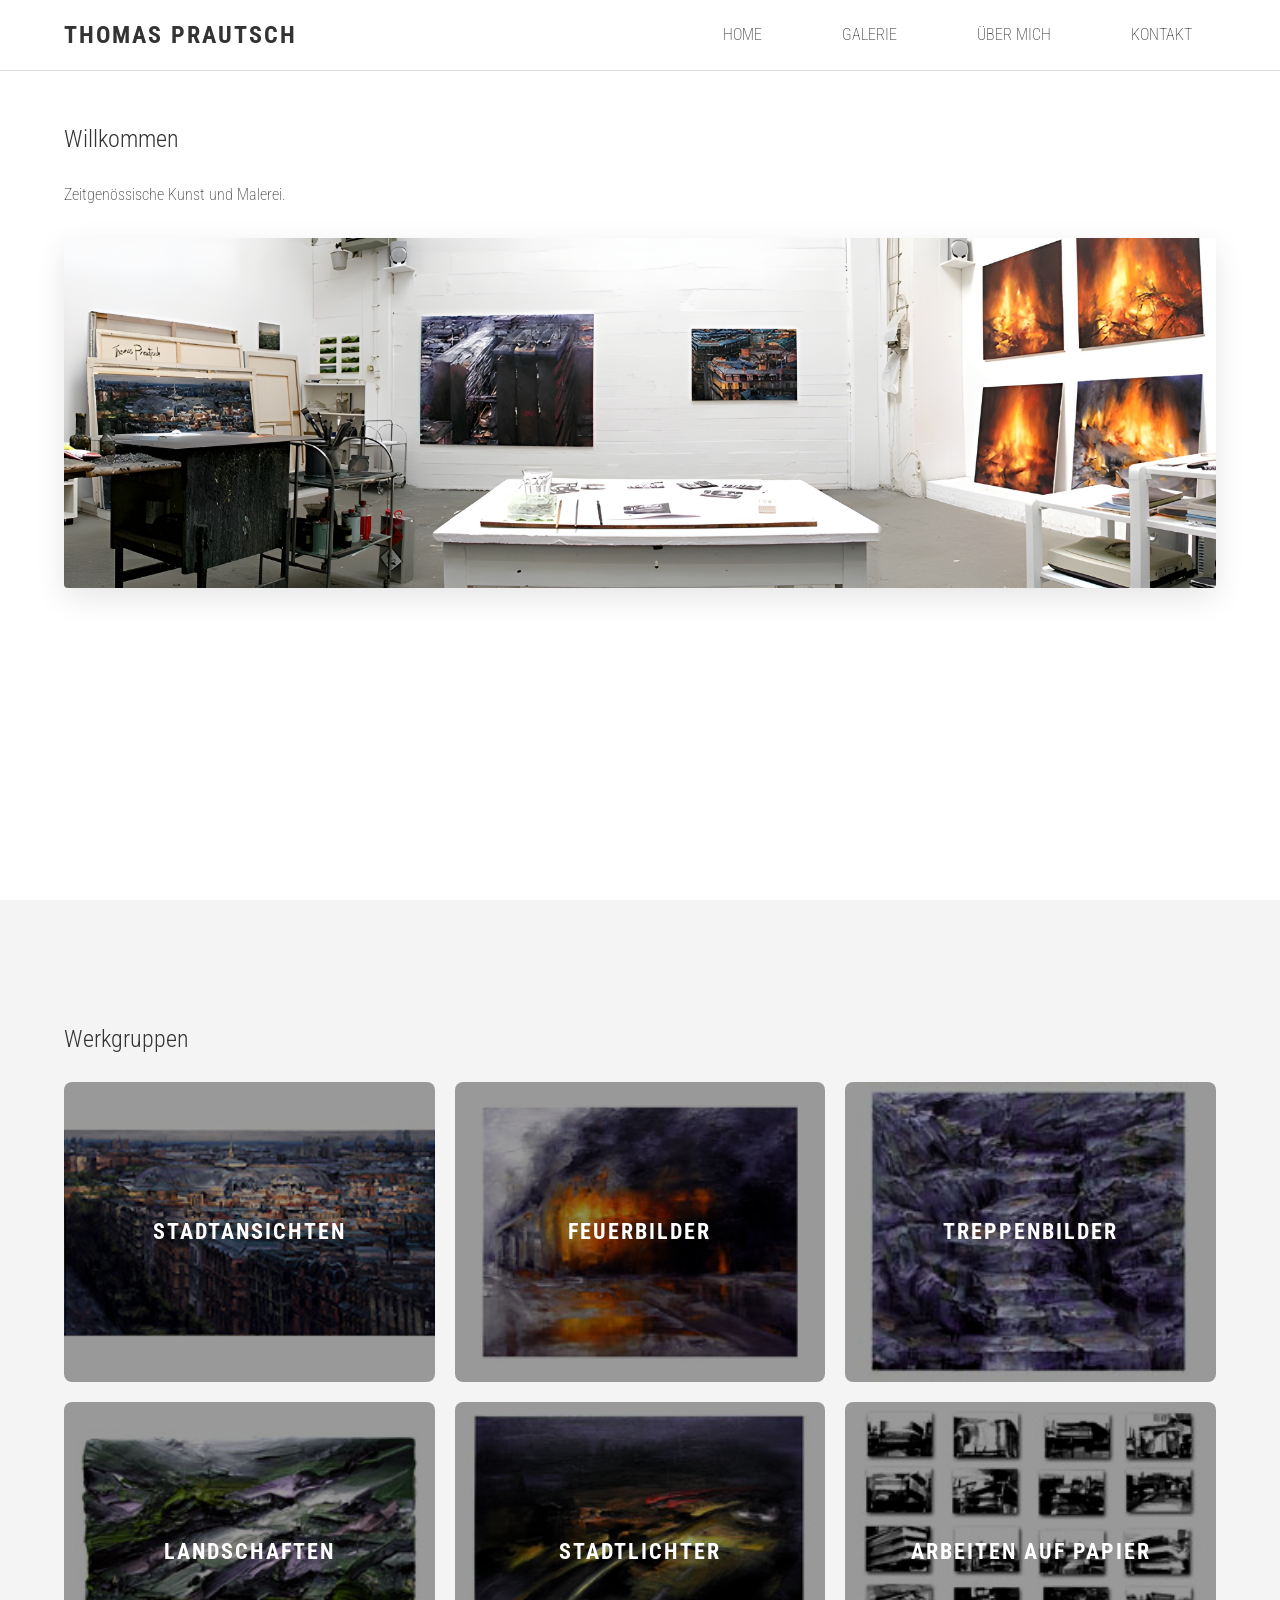
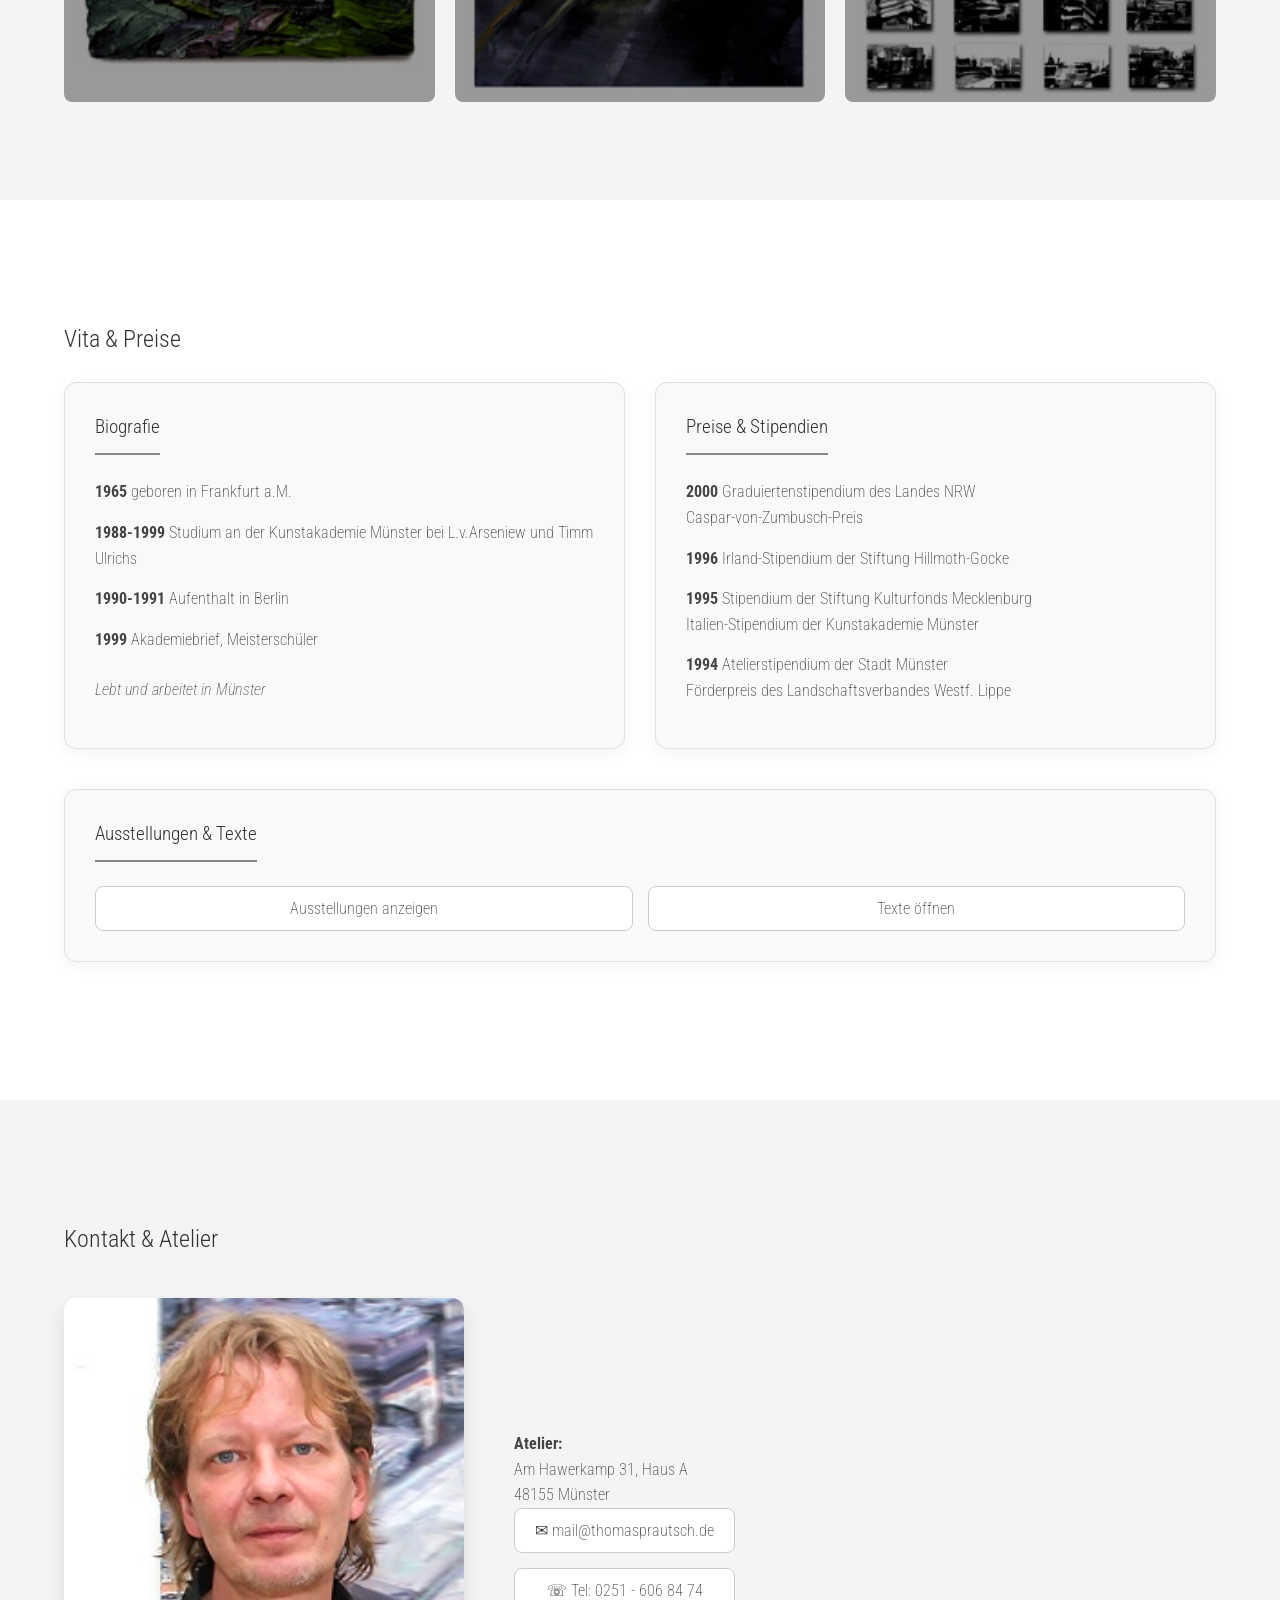
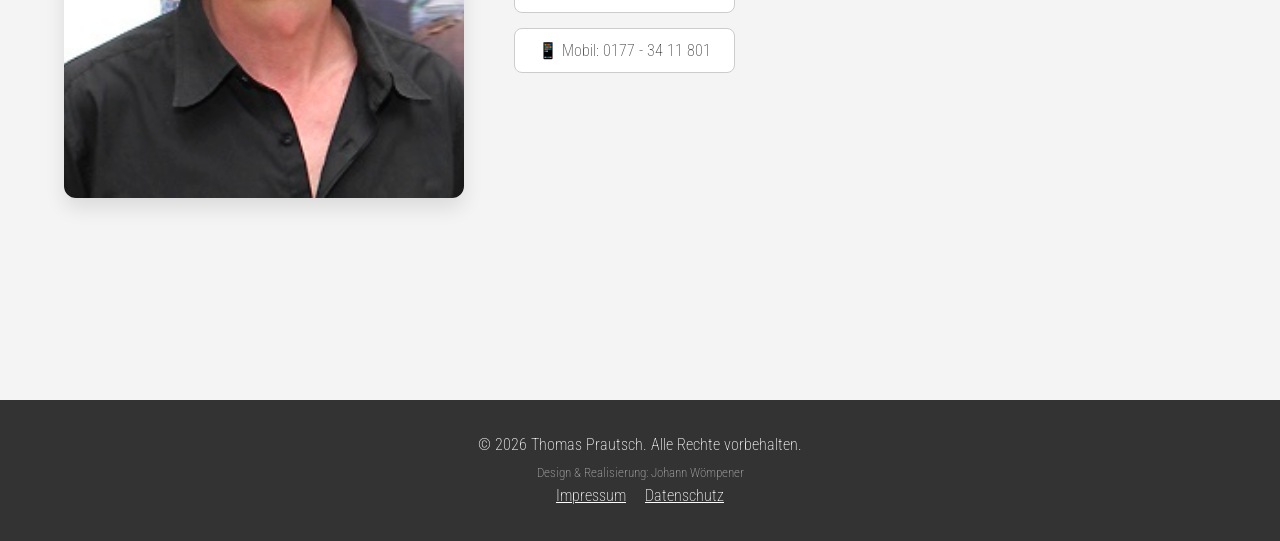
==== commit 07781ce1: "Update index.html" ====
--- a/index.html
+++ b/index.html
@@ -123,7 +123,7 @@
                 </div>
 
                 <div class="info-box texte-box">
-                    <h3>Publikationen & Texte</h3>
+                    <h3>Ausstellungen & Texte</h3>
 
                     <div class="accordion-group">
 
@@ -273,4 +273,4 @@
 </div>
     <script src="Script.js"></script>
 </body>
-</html>+</html>
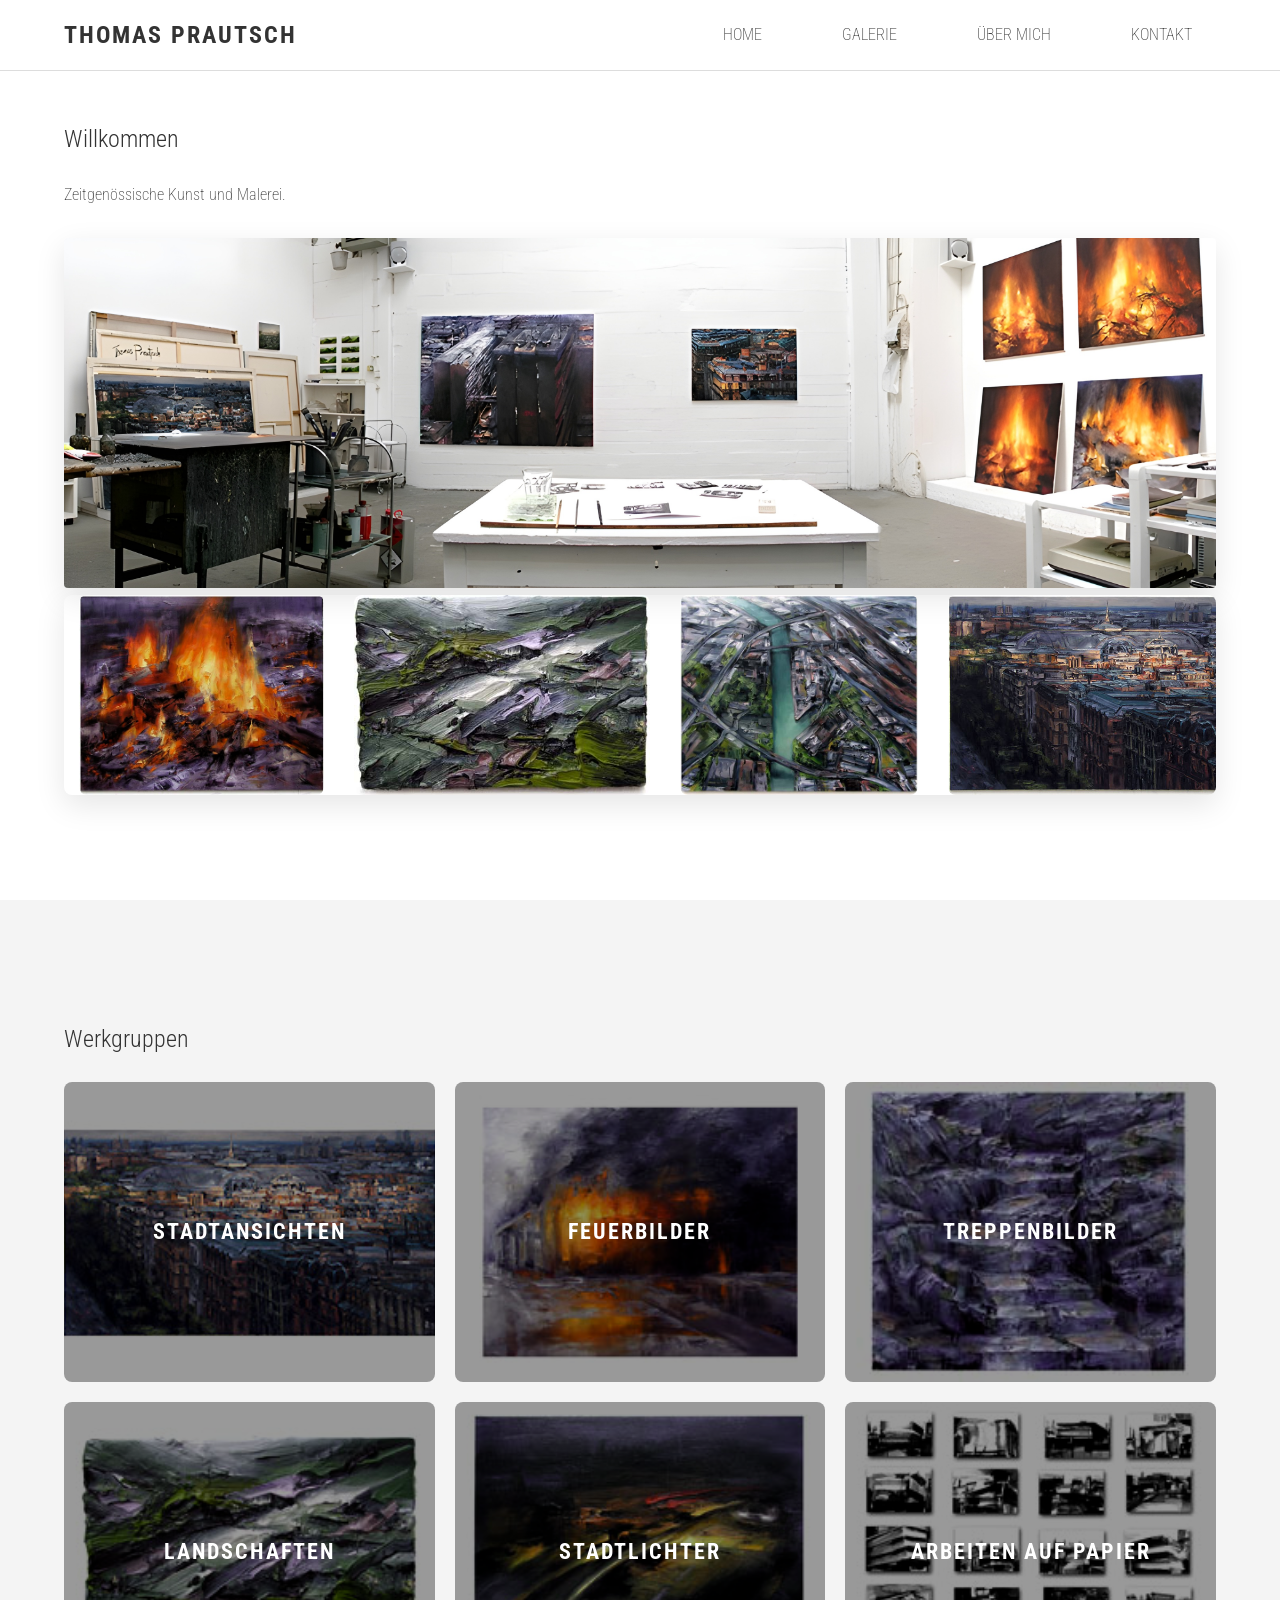
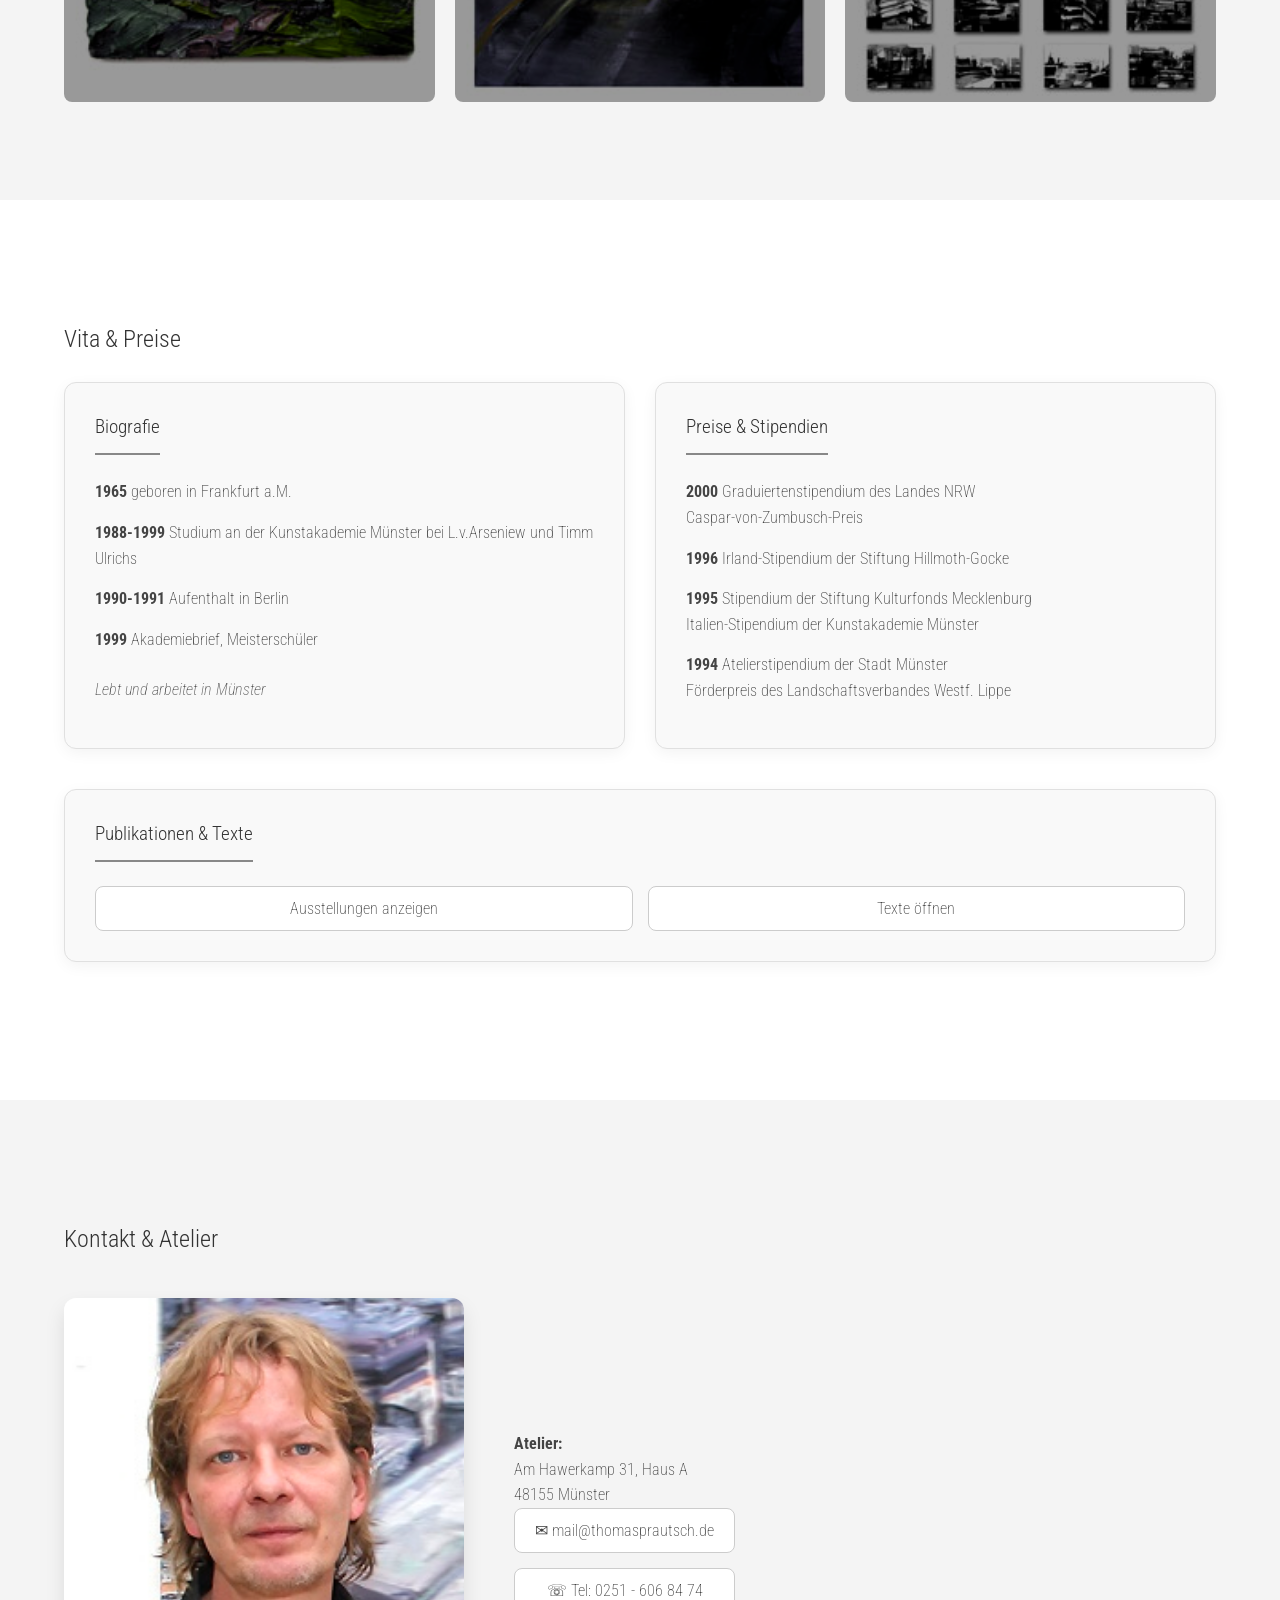
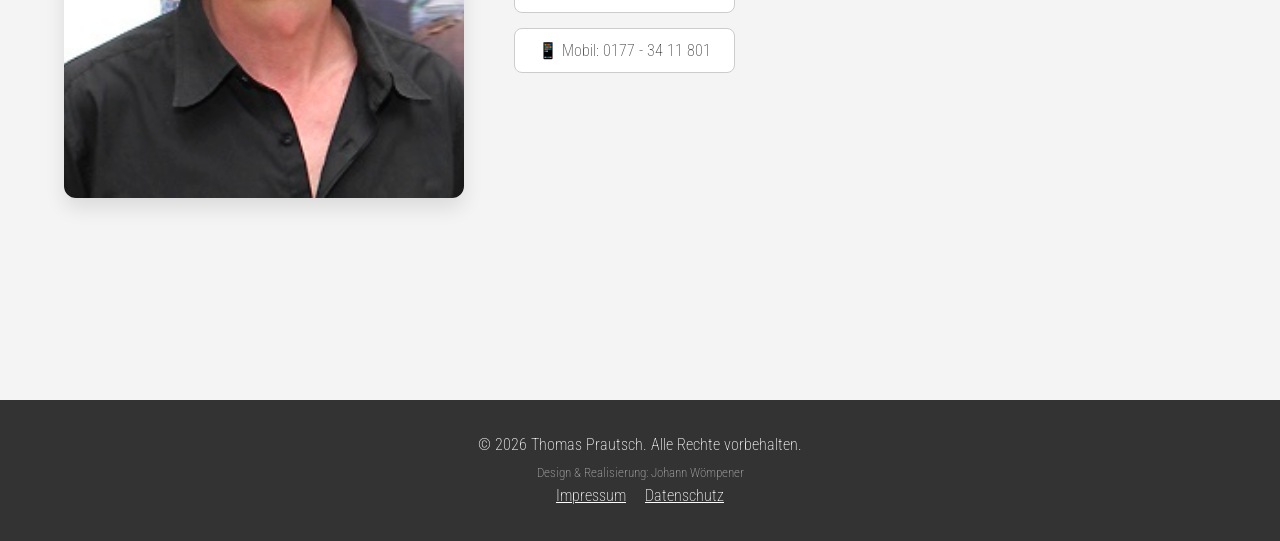
==== commit 5e9cb0d1: "carousell update" ====
--- a/index.html
+++ b/index.html
@@ -40,6 +40,25 @@
             <div class="welcome-image-container">
                 <img src="bilder/Atelier_Pano_1.jpg" alt="Thomas Prautsch Kunstwerk" class="welcome-img">
             </div>
+            <div class="marquee-container">
+                <div class="marquee-track">
+                    <img src="bilder/Feuer_XVlll.jpg" alt="Werk 1">
+                    <img src="bilder/Mosel.jpg" alt="Werk 2">
+                    <img src="bilder/Stadt_Hafen_II.jpg" alt="Werk 3">
+                    <img src="bilder/stadt_paris_ll.jpg" alt="Werk 4">
+                    <img src="bilder/spiegelung_lv.jpg" alt="Werk 4">
+                    <img src="bilder/Stadt_IX.jpg" alt="Werk 4">
+                    <img src="bilder/Treppe_XIV.jpg" alt="Werk 4">
+                    
+                    <img src="bilder/Feuer_XVlll.jpg" alt="Werk 1">
+                    <img src="bilder/Mosel.jpg" alt="Werk 2">
+                    <img src="bilder/Stadt_Hafen_II.jpg" alt="Werk 3">
+                    <img src="bilder/stadt_paris_ll.jpg" alt="Werk 4">
+                    <img src="bilder/spiegelung_lv.jpg" alt="Werk 4">
+                    <img src="bilder/Stadt_IX.jpg" alt="Werk 4">
+                    <img src="bilder/Treppe_XIV.jpg" alt="Werk 4">
+                </div>
+            </div>
         </section>
 
         <section id="galerie" class="section bg-light">
@@ -123,7 +142,7 @@
                 </div>
 
                 <div class="info-box texte-box">
-                    <h3>Ausstellungen & Texte</h3>
+                    <h3>Publikationen & Texte</h3>
 
                     <div class="accordion-group">
 
@@ -273,4 +292,4 @@
 </div>
     <script src="Script.js"></script>
 </body>
-</html>
+</html>
--- a/Styles.css
+++ b/Styles.css
@@ -157,7 +157,7 @@
 }
 
 /* ==========================================================================
-   4. STARTSEITE (HERO & KATEGORIEN)
+   4. STARTSEITE (HERO, KARUSELL & KATEGORIEN)
    ========================================================================== */
 .welcome-image-container {
     margin-top: 30px;
@@ -219,6 +219,50 @@
     background-color: rgba(0, 0, 0, 0.6);
 }
 
+/* 1. Der äußere Rahmen (Sichtfenster) */
+.marquee-container {
+  width: 100%;
+  overflow: hidden; /* Schneidet alles ab, was rechts rausragt */
+  background: white;
+  padding: 0px 0;
+  border-radius: 8px;
+  box-shadow: 0 10px 30px rgba(0,0,0,0.1);
+}
+
+/* 2. Das endlose Band */
+.marquee-track {
+  display: flex;
+  width: max-content; /* Macht das Band genau so lang wie alle Bilder zusammen */
+  animation: scroll 60s linear infinite; /* Geschwindigkeit hier anpassen */
+}
+
+/* 3. Die Bilder im Band */
+.marquee-track img {
+  height: 200px; /* Einheitliche Höhe für alle Bilder */
+  width: auto;   /* Breite passt sich proportional an */
+  margin: 0 15px; /* Abstand zwischen den Bildern */
+  border-radius: 8px;
+  /* Verhindert das Flackern bei der Animation */
+  backface-visibility: hidden; 
+}
+
+/* 4. Die magische Animation */
+@keyframes scroll {
+  0% {
+    transform: translateX(0);
+  }
+  100% {
+    /* Schiebt das Band genau um 50% nach links. 
+       Da die zweite Hälfte eine Kopie der ersten ist, 
+       sieht man den Sprung zurück auf 0% nicht. */
+    transform: translateX(-50%);
+  }
+}
+
+/* 5. Interaktion: Pause beim Hovern */
+.marquee-container:hover .marquee-track {
+  animation-play-state: paused;
+}
 /* ==========================================================================
    5. GALERIE & ARBEITEN (MASONRY LAYOUT)
    ========================================================================== */
@@ -730,7 +774,7 @@
     height: 56px; 
     border-radius: 1rem; 
     position: relative;
-    color: rgb(255, 255, 255);
+    color: black;
     font-size: 1.1rem;
     font-weight: 600;
     display: flex;
